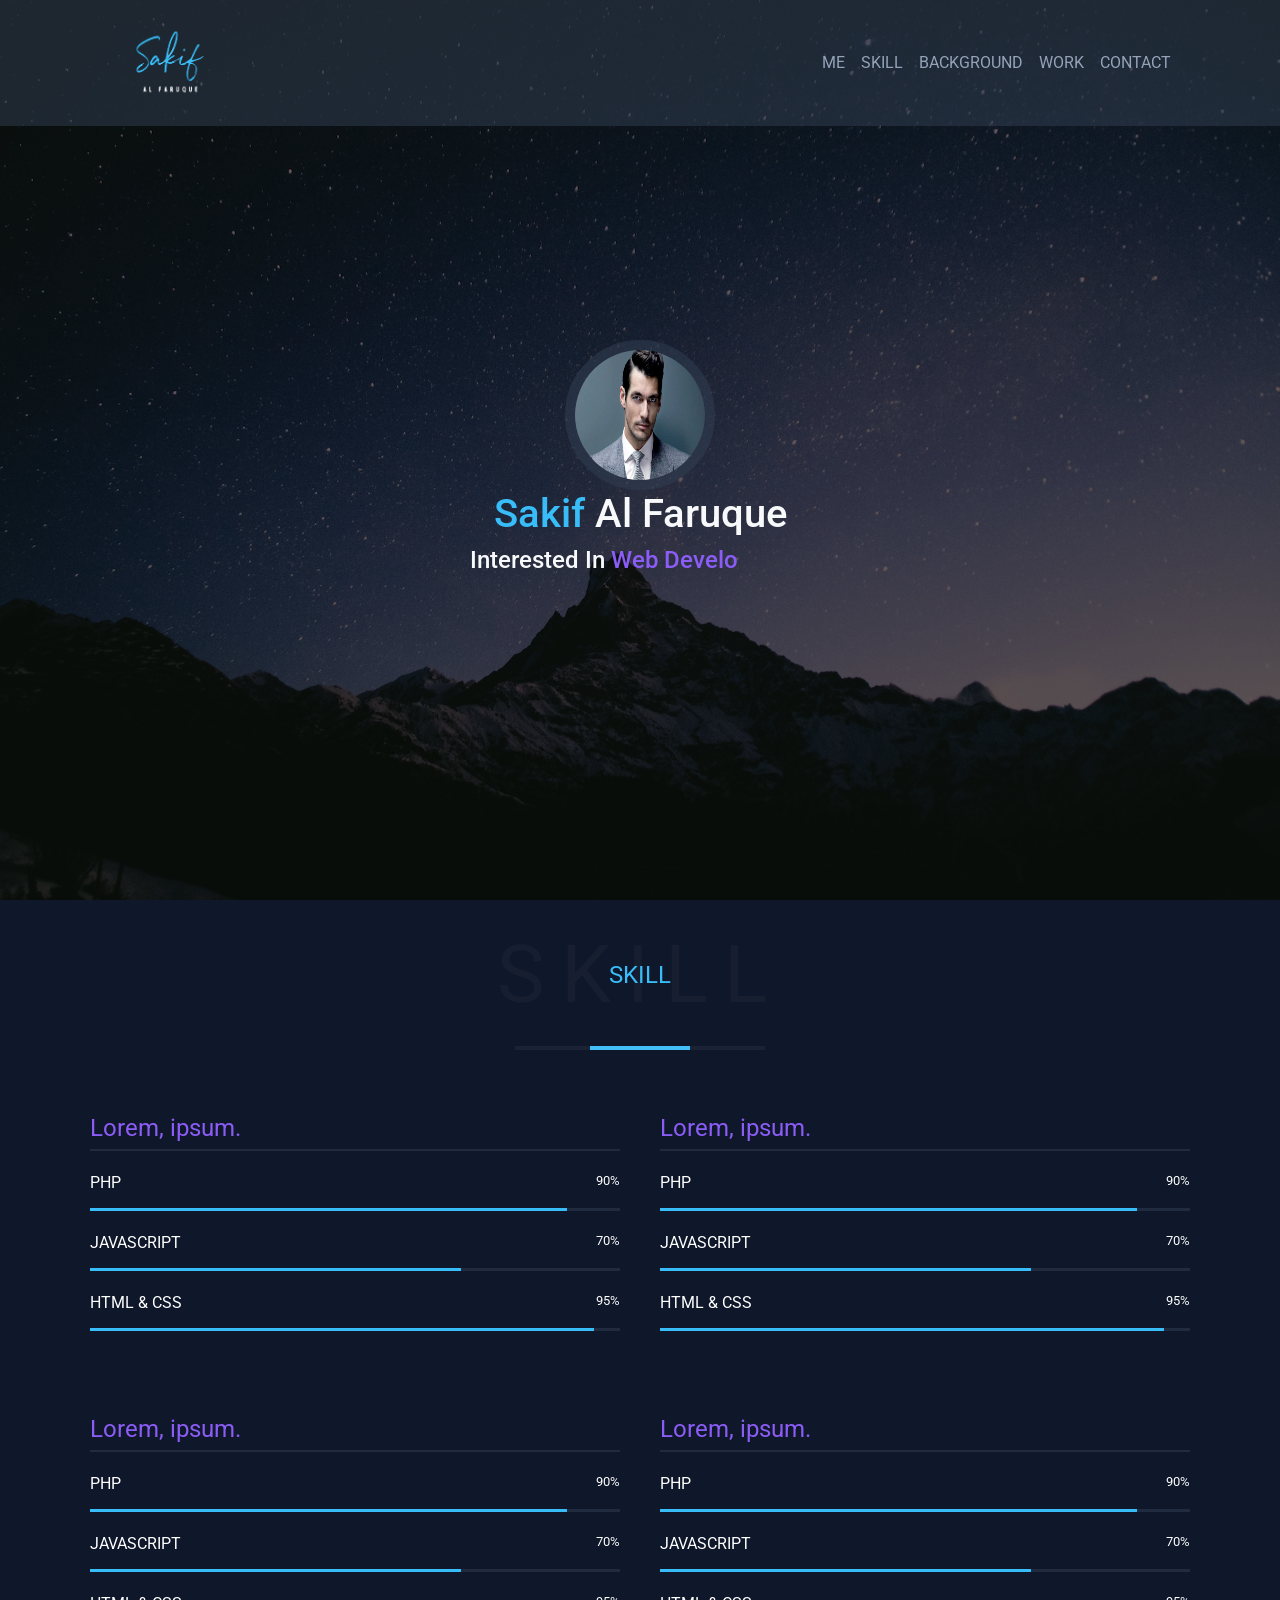
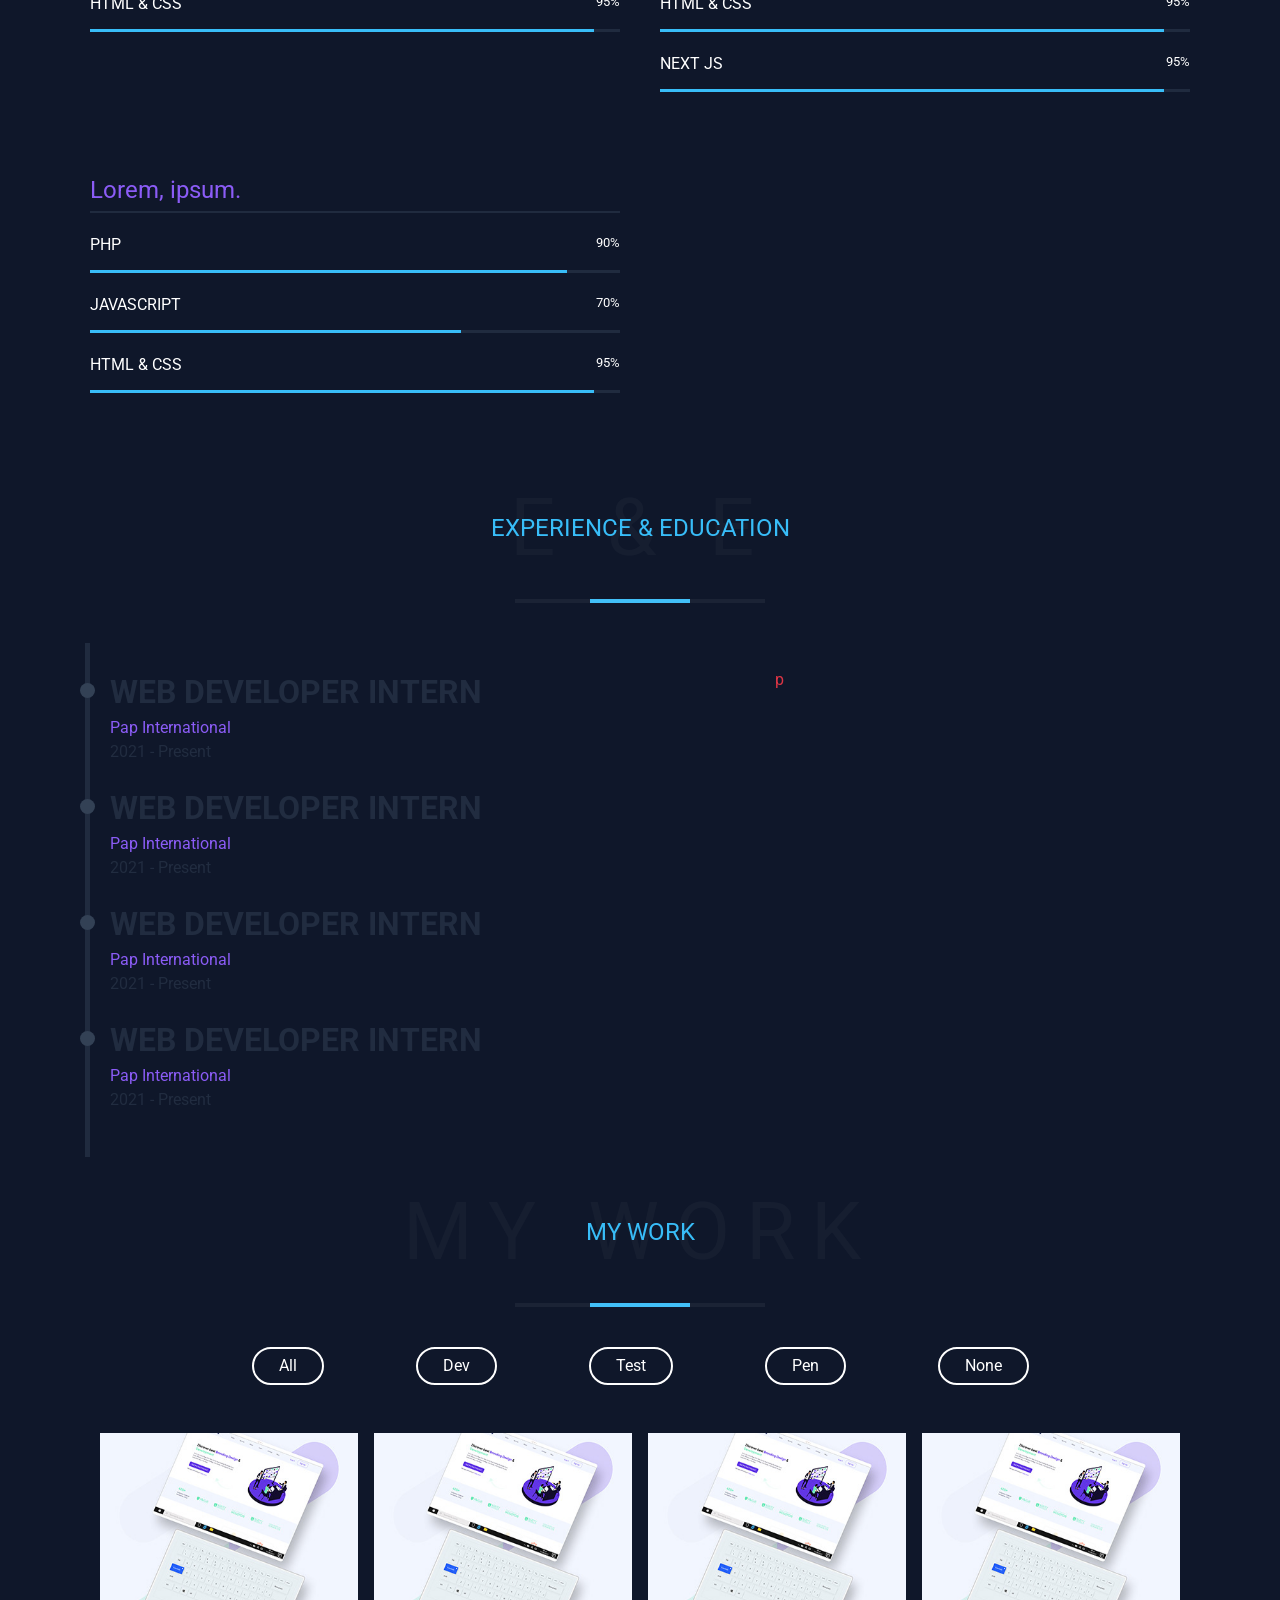
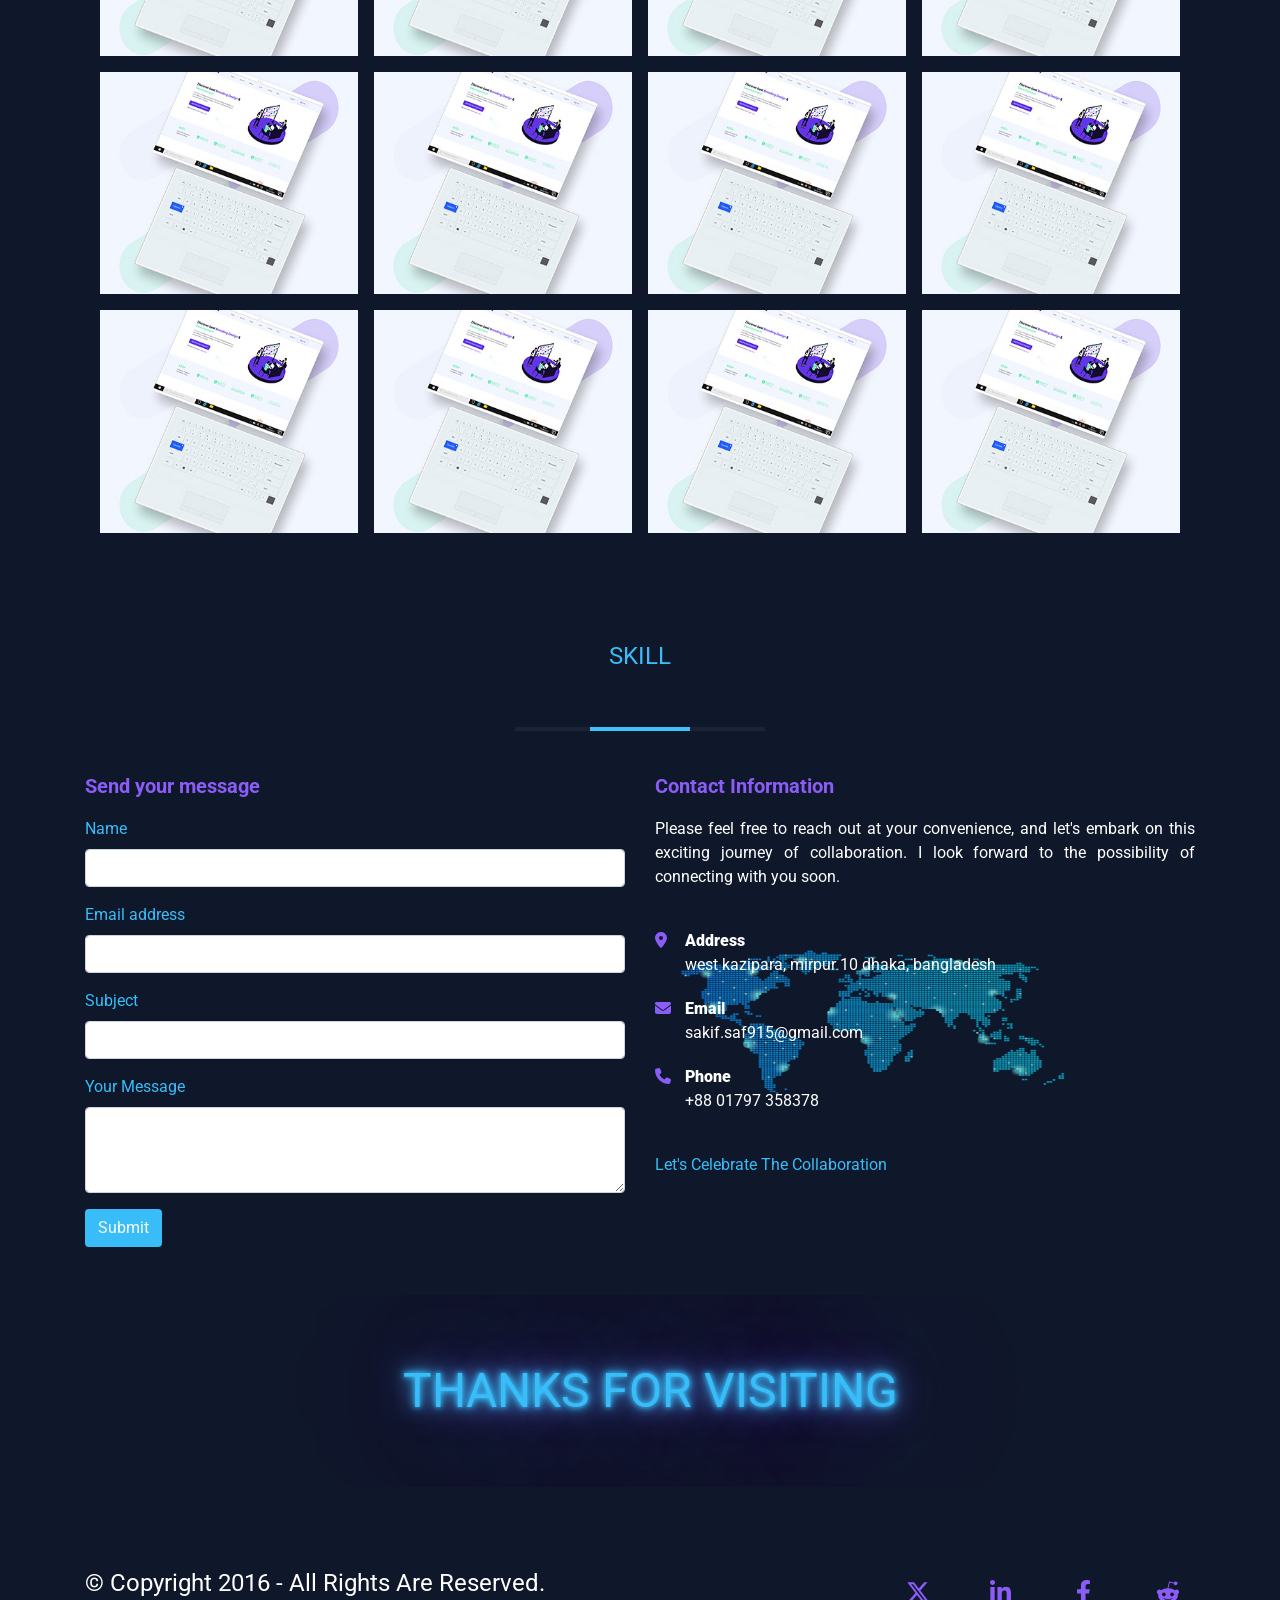
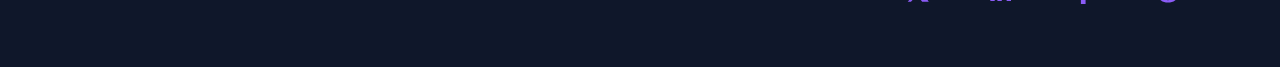
==== index.html @ 43fe1b60 "footer and contact sections are completed" ====
<!DOCTYPE html>
<html lang="en">
<head>
    <meta charset="UTF-8">
    <meta name="viewport" content="width=device-width, initial-scale=1.0">
    <title>Sakif's Portfolio</title>

    <link rel="preconnect" href="https://fonts.googleapis.com">
    <link rel="preconnect" href="https://fonts.gstatic.com" crossorigin>
    <link href="https://fonts.googleapis.com/css2?family=Roboto:wght@100;400;500;700;900&display=swap" rel="stylesheet">
    <link rel="stylesheet" href="css/all.min.css">
    <link rel="stylesheet" href="css/bootstrap.min.css">
    <link rel="stylesheet" href="css/carousel.css">
    <link rel="stylesheet" href="css/style.css">
</head>
<body class="position-relative">
    <header class="bg-second position-fixed">
        <div class="container">
            <nav class="navbar navbar-expand-lg">
                <a class="navbar-brand" href="#"><img src="asset/portfolio_logo.png" alt="" height="100px" width="140px"></a>
                <button class="navbar-toggler" type="button" data-toggle="collapse" data-target="#navbarSupportedContent" aria-controls="navbarSupportedContent" aria-expanded="false" aria-label="Toggle navigation">
                  <span class="navbar-toggler-icon"><i class="fa-solid fa-bars txt-fourth"></i></span>
                </button>
              
                <div class="collapse navbar-collapse" id="navbarSupportedContent">
                  <ul class="navbar-nav ml-auto">
                    <li class="nav-item text-center">
                      <a class="cus-nav-link nav-link txt-fourth text-uppercase" href="#">me</a>
                    </li>
                    <li class="nav-item text-center">
                      <a class="cus-nav-link nav-link txt-fourth text-uppercase" href="#">skill</a>
                    </li>
                    <li class="nav-item text-center">
                        <a class="cus-nav-link nav-link txt-fourth text-uppercase" href="#">background</a>
                    </li>
                    <li class="nav-item text-center">
                      <a class="cus-nav-link nav-link txt-fourth text-uppercase" href="#">work</a>
                    </li>
                    <li class="nav-item text-center">
                        <a class="cus-nav-link nav-link txt-fourth text-uppercase" href="#">contact</a>
                    </li>
                  </ul>
                </div>
              </nav>
        </div>
    </header>

    <section class="banner" id="top">
        <div class="banner-img-container">
            <div class="banner-img"></div>
        </div>
        <div class="banner-content">
          <div class="profile-photo-container"><img src="asset/dummy.jpg" alt="" height="100%" width="100%"></div>
          <h1 class="text-center text-light text-capitalize"><span class="txt-third">sakif</span> al faruque</h1>
          <h4 class="text-center text-light text-capitalize">Interested in <span id="interests"></span></h4>
        </div>
    </section>

    <section class="skill">
      <div class="section-header">
        <div class="section-header-inner-text">skill</div>
        <div class="section-header-display-text">skill</div>
        <span class="bottom-bar"></span>
        <span class="bottom-bar-outer"></span>
      </div>

      <div class="container">
        <div class="row">
          <div class="col-lg-6 skill-item">
            <div class="skill-item-header">Lorem, ipsum.</div>
            <div class="skill-item-field">
              <div class="sub-skill">
                <div class="skill-subject">php</div>
                <div class="skill-percentage">90%</div>
                <div class="skill-progress-bar-indicator" style="width: 90% !important;"></div>
                <div class="skill-progress-bar-limit"></div>
              </div>
              <div class="sub-skill">
                <div class="skill-subject">javascript</div>
                <div class="skill-percentage">70%</div>
                <div class="skill-progress-bar-indicator" style="width: 70% !important;"></div>
                <div class="skill-progress-bar-limit"></div>
              </div>
              <div class="sub-skill">
                <div class="skill-subject">html & css</div>
                <div class="skill-percentage">95%</div>
                <div class="skill-progress-bar-indicator" style="width: 95% !important;"></div>
                <div class="skill-progress-bar-limit"></div>
              </div>
            </div>
          </div>

          <div class="col-lg-6 skill-item">
            <div class="skill-item-header">Lorem, ipsum.</div>
            <div class="skill-item-field">
              <div class="sub-skill">
                <div class="skill-subject">php</div>
                <div class="skill-percentage">90%</div>
                <div class="skill-progress-bar-indicator" style="width: 90% !important;"></div>
                <div class="skill-progress-bar-limit"></div>
              </div>
              <div class="sub-skill">
                <div class="skill-subject">javascript</div>
                <div class="skill-percentage">70%</div>
                <div class="skill-progress-bar-indicator" style="width: 70% !important;"></div>
                <div class="skill-progress-bar-limit"></div>
              </div>
              <div class="sub-skill">
                <div class="skill-subject">html & css</div>
                <div class="skill-percentage">95%</div>
                <div class="skill-progress-bar-indicator" style="width: 95% !important;"></div>
                <div class="skill-progress-bar-limit"></div>
              </div>
            </div>
          </div>

          <div class="col-lg-6 skill-item">
            <div class="skill-item-header">Lorem, ipsum.</div>
            <div class="skill-item-field">
              <div class="sub-skill">
                <div class="skill-subject">php</div>
                <div class="skill-percentage">90%</div>
                <div class="skill-progress-bar-indicator" style="width: 90% !important;"></div>
                <div class="skill-progress-bar-limit"></div>
              </div>
              <div class="sub-skill">
                <div class="skill-subject">javascript</div>
                <div class="skill-percentage">70%</div>
                <div class="skill-progress-bar-indicator" style="width: 70% !important;"></div>
                <div class="skill-progress-bar-limit"></div>
              </div>
              <div class="sub-skill">
                <div class="skill-subject">html & css</div>
                <div class="skill-percentage">95%</div>
                <div class="skill-progress-bar-indicator" style="width: 95% !important;"></div>
                <div class="skill-progress-bar-limit"></div>
              </div>
            </div>
          </div>

          <div class="col-lg-6 skill-item">
            <div class="skill-item-header">Lorem, ipsum.</div>
            <div class="skill-item-field">
              <div class="sub-skill">
                <div class="skill-subject">php</div>
                <div class="skill-percentage">90%</div>
                <div class="skill-progress-bar-indicator" style="width: 90% !important;"></div>
                <div class="skill-progress-bar-limit"></div>
              </div>
              <div class="sub-skill">
                <div class="skill-subject">javascript</div>
                <div class="skill-percentage">70%</div>
                <div class="skill-progress-bar-indicator" style="width: 70% !important;"></div>
                <div class="skill-progress-bar-limit"></div>
              </div>
              <div class="sub-skill">
                <div class="skill-subject">html & css</div>
                <div class="skill-percentage">95%</div>
                <div class="skill-progress-bar-indicator" style="width: 95% !important;"></div>
                <div class="skill-progress-bar-limit"></div>
              </div>
              <div class="sub-skill">
                <div class="skill-subject">next js</div>
                <div class="skill-percentage">95%</div>
                <div class="skill-progress-bar-indicator" style="width: 95% !important;"></div>
                <div class="skill-progress-bar-limit"></div>
              </div>
            </div>
          </div>

          <div class="col-lg-6 skill-item">
            <div class="skill-item-header">Lorem, ipsum.</div>
            <div class="skill-item-field">
              <div class="sub-skill">
                <div class="skill-subject">php</div>
                <div class="skill-percentage">90%</div>
                <div class="skill-progress-bar-indicator" style="width: 90% !important;"></div>
                <div class="skill-progress-bar-limit"></div>
              </div>
              <div class="sub-skill">
                <div class="skill-subject">javascript</div>
                <div class="skill-percentage">70%</div>
                <div class="skill-progress-bar-indicator" style="width: 70% !important;"></div>
                <div class="skill-progress-bar-limit"></div>
              </div>
              <div class="sub-skill">
                <div class="skill-subject">html & css</div>
                <div class="skill-percentage">95%</div>
                <div class="skill-progress-bar-indicator" style="width: 95% !important;"></div>
                <div class="skill-progress-bar-limit"></div>
              </div>
            </div>
          </div>


          <!-- <div class="col-lg-6 skill-item">p</div>
          <div class="col-lg-6 skill-item">p</div> -->

        </div>
      </div>
    </section>


  
    
    









    <section class="exp-and-edu">
      <div class="section-header">
        <div class="section-header-inner-text">e & e</div>
        <div class="section-header-display-text">experience & education</div>
        <span class="bottom-bar"></span>
        <span class="bottom-bar-outer"></span>
      </div>

      <div class="container">
        <div class="row">
          <div class="col-lg-5 text-danger">
            <div class="exp-container">
              <div class="exp-container-side-bar"></div>
              <div class="exp-item">
                <span class="designation">web developer intern</span>
                <span class="company">pap international</span> 
                <span class="duration">2021 - present</span>
              </div>
              
              <div class="exp-item">
                <span class="designation">web developer intern</span>
                <span class="company">pap international</span> 
                <span class="duration">2021 - present</span>
              </div>

              <div class="exp-item">
                <span class="designation">web developer intern</span>
                <span class="company">pap international</span> 
                <span class="duration">2021 - present</span>
              </div>

              <div class="exp-item">
                <span class="designation">web developer intern</span>
                <span class="company">pap international</span> 
                <span class="duration">2021 - present</span>
              </div>
            </div>
          </div>
          <div class="offset-lg-2"></div>
          <div class="col-lg-5 text-danger">
            <div class="edu-container">p</div>
          </div>
        </div>
      </div>
    </section>

    <section class="my-work">
      <div class="section-header">
        <div class="section-header-inner-text">my work</div>
        <div class="section-header-display-text">my work</div>
        <span class="bottom-bar"></span>
        <span class="bottom-bar-outer"></span>
      </div>

      <div class="container">
        <div class="row">
          <div class="col-lg-12">
            <ul class="work-list controls">
              <li><button type="button" class="control" data-filter="all">All</button></li>
              <li><button type="button" class="control" data-filter=".dev">dev</button></li>
              <li><button type="button" class="control" data-filter=".test">test</button></li>
              <li><button type="button" class="control" data-filter=".pen">pen</button></li>
              <li><button type="button" class="control" data-filter="none">None</button></li>
            </ul>
          </div>
        </div>
        <div class="row my-5">
          <div class="col-lg-12">
            <div class="work-container container" data-ref="mixitup-container">
              <div class="work-item item dev" data-ref="mixitup-target"><img src="asset/pro.jpg" alt="project" width="100%" height="100%"></div>
              <div class="work-item item test" data-ref="mixitup-target"><img src="asset/pro.jpg" alt="project" width="100%" height="100%"></div>
              <div class="work-item item test" data-ref="mixitup-target"><img src="asset/pro.jpg" alt="project" width="100%" height="100%"></div>
              <div class="work-item item dev" data-ref="mixitup-target"><img src="asset/pro.jpg" alt="project" width="100%" height="100%"></div>
              <div class="work-item item pen" data-ref="mixitup-target"><img src="asset/pro.jpg" alt="project" width="100%" height="100%"></div>
              <div class="work-item item dev" data-ref="mixitup-target"><img src="asset/pro.jpg" alt="project" width="100%" height="100%"></div>
              <div class="work-item item pen" data-ref="mixitup-target"><img src="asset/pro.jpg" alt="project" width="100%" height="100%"></div>
              <div class="work-item item pen" data-ref="mixitup-target"><img src="asset/pro.jpg" alt="project" width="100%" height="100%"></div>
              <div class="work-item item pen" data-ref="mixitup-target"><img src="asset/pro.jpg" alt="project" width="100%" height="100%"></div>
              <div class="work-item item pen" data-ref="mixitup-target"><img src="asset/pro.jpg" alt="project" width="100%" height="100%"></div>
              <div class="work-item item pen" data-ref="mixitup-target"><img src="asset/pro.jpg" alt="project" width="100%" height="100%"></div>
              <div class="work-item item pen" data-ref="mixitup-target"><img src="asset/pro.jpg" alt="project" width="100%" height="100%"></div>
            </div>
          </div>
        </div>
      </div>
    </section>















    <section class="contact">
      <div class="section-header">
        <div class="section-header-inner-text"></div>
        <div class="section-header-display-text">skill</div>
        <span class="bottom-bar"></span>
        <span class="bottom-bar-outer"></span>
      </div>

      <div class="container">
        <div class="row">
          <div class="col-lg-6">
            <p class="txt-fifth font-weight-bold lead">Send your message</p>
            <form>
              <div class="form-group">
                <label for="exampleInputPassword1" class="txt-third">Name</label>
                <input type="text" class="form-control" id="exampleInputPassword1">
              </div>
              <div class="form-group">
                <label for="exampleInputEmail1" class="txt-third">Email address</label>
                <input type="email" class="form-control" id="exampleInputEmail1" aria-describedby="emailHelp">
              </div>
              <div class="form-group">
                <label for="exampleInputPassword1" class="txt-third">Subject</label>
                <input type="text" class="form-control" id="exampleInputPassword1">
              </div>
              <div class="form-group">
                <label for="exampleFormControlTextarea1" class="txt-third">Your Message</label>
                <textarea class="form-control" id="exampleFormControlTextarea1" rows="3"></textarea>
              </div>
              <button type="submit" class="btn bg-third text-light">Submit</button>
            </form>
          </div>
          <div class="col-lg-6">
            <p class="txt-fifth font-weight-bold lead">Contact Information</p>
            <p> Please feel free to reach out at your convenience, and let's embark on this exciting journey of collaboration. I look forward to the possibility of connecting with you soon.</p>
            <div class="contact-details-container">
              <img src="asset/world.png" alt="">
              <div class="contact-detail-item">
                <div class="contact-logo"><i class="fa-solid fa-location-dot"></i></div>
                <div class="contact-title">address</div>
                <div class="contact-info">
                  <span>west kazipara, mirpur 10</span> 
                  <span>dhaka, bangladesh</span>
                </div>
              </div>
              <div class="contact-detail-item">
                <div class="contact-logo"><i class="fa-solid fa-envelope"></i></div>
                <div class="contact-title">email</div>
                <div class="contact-info">sakif.saf915@gmail.com</div>
              </div>
              <div class="contact-detail-item">
                <div class="contact-logo"><i class="fa-solid fa-phone"></i></div>
                <div class="contact-title">phone</div>
                <div class="contact-info">+88 01797 358378</div>
              </div>
            </div>
            <p>let's celebrate the collaboration</p>
          </div>
        </div>
      </div>
    </section>


    <section class="thanks my-5">
      <div class="carousel">
        <div class="carousel-slide"><div class="thanks-texter">thanks for visiting</div></div>
      </div>
    </section>


    <footer>
      <div class="container"><div class="row">
        <div class="col-lg-6"><p>&copy; copyright 2016 - all rights are reserved.</p></div>
        <div class="col-lg-6"><ul class="social-icon-container">
          <li class="social-icon"><a href="#"><i class="fa-brands fa-reddit-alien"></i></a></li>
          <li class="social-icon"><a href="#"><i class="fa-brands fa-facebook-f"></i></a></li>
          <li class="social-icon"><a href="#"><i class="fa-brands fa-linkedin-in"></i></a></li>
          <li class="social-icon"><a href="#"><i class="fa-brands fa-x-twitter"></i></a></li>
        </ul></div>
      </div></div>
    </footer>

  

    <script src="js/jquery-1.12.4.min.js"></script>
    <script src="js/mixitup.min.js"></script>
    <script src="js/typed.js"></script>
    <script src="js/jquery.ripples.js"></script>
    <script src="js/all.min.js"></script>
    <script src="js/bootstrap.bundle.min.js"></script>
    <script src="js/custom.js"></script>
</body>
</html>
---- css/carousel.css ----
@keyframes slide {
    from {
      transform: translateX(-100%);
    }
    to {
      transform: translateX(100%);
    }
  }
  
  .carousel {
    overflow: hidden;
    padding: 60px 0;
    white-space: nowrap;
    position: relative;
  }  
  .carousel-slide {
    animation: 5s slide infinite linear;
  }
---- css/style.css ----
*{
    margin: 0;
    padding: 0;
    font-family: 'Roboto', sans-serif;
}
.bg-first{
    background-color: #0F172A;
}

.bg-second{
    background-color: #33415580;
}

.bg-third{
    background-color: #38BDF8;
}
.bg-fourth{
    background-color: #94a3b8;
}
.bg-fifth{
    background-color: #8b5cf6;
}


.txt-first{
    color: #0F172A;
}

.txt-second{
    color: #33415580;
}

.txt-third{
    color: #38BDF8;
}
.txt-fourth{
    color: #94a3b8;
}
.txt-fifth{
    color: #8b5cf6;
}

body{
    background-color: #0F172A;
}


.section-header{
    width: 100%;
    position: relative;
    padding: 40px 0;
    text-transform: uppercase;
    height: 150px;
    margin-bottom: 40px;
}
.section-header > .section-header-inner-text{
    position: absolute;
    display: inline-block;
    font-size: 5rem;
    color: rgba(255, 255, 255, 0.03);
    z-index: 10;
    top: 50%;
    left: 50%;
    transform: translate(-50%, -50%);
    letter-spacing: 1rem;
    text-align: center;
}
.section-header > .section-header-display-text{
    position: absolute;
    display: inline-block;
    font-size: 1.5rem;
    color: #38BDF8;
    z-index: 20;
    top: 50%;
    left: 50%;
    transform: translate(-50%, -50%);
}
.section-header > span.bottom-bar{
    background-color: #38BDF8;
    height: 4px;
    width: 100px;
    display: inline-block;
    position: absolute;
    bottom: 0;
    left: 50%;
    transform: translateX(-50%);
}
.section-header > span.bottom-bar-outer{
    background-color: rgba(255, 255, 255, 0.05);
    height: 4px;
    width: 250px;
    display: inline-block;
    position: absolute;
    bottom: 0;
    left: 50%;
    transform: translateX(-50%);
}
/* Cursor */
.typed-cursor {
    color: #38BDF8;
}

/* If fade out option is set */
.typed-fade-out {
}

#interests{
    display: inline-block;
    width: 200px;
    color: #8b5cf6;
    text-align: left;
}





header{
    width: 100%;
    z-index: 10000000000;
}

.cus-nav-link:hover{
    color: #fff;
}
.banner{
    width: 100%;
    height: 100vh;
    position: relative;
}

.banner-img-container{
    width: 100%;
    height: 100%;
    position: absolute;
}

.banner-img{
    width: 100%;
    height: 100%;
    background-image: url('../asset/portfolio_banner.jpg');
    background-repeat: no-repeat;
    background-size: cover;
    background-position: center;
}
.banner-img::before{
    content: '';
    background-color: rgba(0, 0, 0, 0.6);
    width: 100%;
    height: 100%;
    position: absolute;
}
.banner-content{
    top: 50%;
    left: 50%;
    transform: translate(-50%, -50%);
    height: 220px;
    width: 400px;
    position: absolute;
    z-index: 100;
}

.profile-photo-container{
    height: 150px;
    width: 150px;
    margin: 0 auto;
    overflow: hidden;
    border-radius: 50%;
    border: 10px solid #33415580;
}












.skill-item{
    box-sizing: border-box;
    padding: 20px;
/*     background-color: red; */
    margin-bottom: 20px;
}
.skill-item > .skill-item-header{
    color: #8b5cf6;
    width: 100%;
    border-bottom: 2px solid #33415580;
    padding-bottom: 3px;
    font-size: 1.5rem;
}
.skill-item > .skill-item-field{
    width: 100%;
}
.skill-item > .skill-item-field > .sub-skill{
    position: relative;
    width: 100%;
    display: block;
    color: #fff;
    margin: 20px 0;
    height: 40px;
}
.skill-item > .skill-item-field > .sub-skill > .skill-subject{
    position: absolute;
    display: inline-block;
    top: 0;
    left: 0;
    text-transform: uppercase;
}
.skill-item > .skill-item-field > .sub-skill > .skill-percentage{
    position: absolute;
    display: block;
    top: 0;
    right: 0;
    font-size: .8rem;
}
.skill-item > .skill-item-field > .sub-skill > .skill-progress-bar-indicator{
    position: absolute;
    display: block;
    height: 3px;
    background-color: #38BDF8;
    bottom: 0;
    z-index: 10;
}
.skill-item > .skill-item-field > .sub-skill > .skill-progress-bar-limit{
    position: absolute;
    display: block;
    height: 3px;
    background-color: #33415580;
    bottom: 0;
    width: 100%;
    z-index: 0;
}








.exp-container, .edu-container{
    width: 100%;
    box-sizing: border-box;
    padding: 25px;
    position: relative;
}

.exp-container > .exp-container-side-bar{
    width: 5px;
    height: 100%;
    background-color: #33415580;
    position: absolute;
    top: 0;
    left: 0;
}
.exp-container > .exp-item{
    position: relative;
    margin-bottom: 20px;
}
.exp-container > .exp-item::before{
    display: block;
    position: absolute;
    content: '';
    height: 15px;
    width: 15px;
    border-radius: 50%;
    background-color: #334155;
    top: 15px;
    left: -30px;
}
.exp-container > .exp-item:hover::before{
    background-color: #38BDF8;
}
.exp-container > .exp-item > span{
    display: block;
}
.exp-container > .exp-item > span:nth-child(1){
    font-size: 2rem;
    text-transform: uppercase;
    font-weight: 700;
    color: #33415580;
}
.exp-container > .exp-item:hover > span:nth-child(1){
    color: #fff;
}
.exp-container > .exp-item > span:nth-child(2){
    font-size: 1rem;
    text-transform: capitalize;
    color: #8b5cf6;
}
.exp-container > .exp-item > span:nth-child(3){
    font-size: 1rem;
    text-transform: capitalize;
    color: #33415580;
}
.exp-container > .exp-item:hover > span:nth-child(3){
    color: #fff;
}




.my-work{
    width: 100%;
}
ul.work-list{
    width: 70%;
    display: flex;
    flex-direction: row;
    flex-wrap: wrap;
    list-style: none;
    margin: 0 auto;
    justify-content: space-between;
}
ul.work-list > li{
    padding: 5px 25px;
    border: 2px solid #fff;
    border-radius: 45px;
}
ul.work-list > li:hover{
    border: 2px solid #8b5cf6;
    background-color: #fff;
}
ul.work-list > li > button{
    color: #fff;
    text-transform: capitalize;
    background-color: transparent;
    border: none;
}
ul.work-list > li:hover > button{
    color: #8b5cf6;
}
.work-container{
    width: 100%;
    display: grid;
    gap: 1rem;
    grid-template-columns: repeat(4, 1fr);
    grid-template-rows: repeat(3, 1fr);
    height: 700px;
}
.work-container > .work-item{
    height: 100%;
    width: 100%;
}



.contact p:nth-child(2){
    color: #fff;
    text-align: justify;
    font-size: 1rem;
}

.contact-details-container{
    width: 100%;
    margin-top: 40px;
    position: relative;
}
.contact-details-container > img{
    height: 100%;
    width: 80%;
    position: absolute;
    opacity: .8;
}

.contact-details-container > .contact-detail-item{
    margin: 20px 0;
    position: relative;
    color: #fff;
    padding-left: 30px;
    font-size: 1rem;
    
}
.contact-details-container > .contact-detail-item > .contact-logo{
    position: absolute;
    left: 0;
    color: #8b5cf6;
}
.contact-details-container > .contact-detail-item > .contact-title{
    font-weight: 900;
    text-transform: capitalize;
}

.contact-details-container > .contact-detail-item:nth-child(1) > .contact-info{
    text-transform: capitalize;
}
.contact-details-container > .contact-detail-item:nth-child(1) > .contact-info > span{
    display: block;
}
.contact p:nth-child(4){
    color: #38BDF8;
    text-align: left;
    font-size: 1rem;
    text-transform: capitalize;
    margin-top: 40px;
}







.thanks{
    width: 100%;
}
.thanks-texter{
    text-align: center;
    width: 100%;
    font-size: 3rem;
    text-transform: uppercase;
    color: #38BDF8;
    text-shadow:
    0 0 5px #38BDF8,
    0 0 10px #38BDF8,
    0 0 20px #38BDF8,
    0 0 40px #8b5cf6,
/*     0 0 80px #8b5cf6,
    0 0 90px #8b5cf6,
    0 0 100px #8b5cf6, */
    0 0 150px #8b5cf6;
    margin: 0 10px;
    display: inline-block;
}




footer{
    padding: 30px 0;
}


footer p{
    color: #fff;
    text-align: left;
    font-size: 1.5rem;
    text-transform: capitalize;
}

.social-icon-container{
    list-style: none;
    display: flex;
    flex-direction: row-reverse;
}

.social-icon-container > .social-icon{
    margin-left: 30px;
    padding: 10px 15px;
    background-color: transparent;
    border-radius: 50%;
}

.social-icon-container > .social-icon:hover{
    background-color: #38BDF8;
}

.social-icon-container > .social-icon:nth-child(2){
    padding: 10px 20px;
}
.social-icon-container > .social-icon > a{
    font-size: 1.5rem;
    color: #8b5cf6;
}
.social-icon-container > .social-icon:hover > a{
    color: #fff;
}
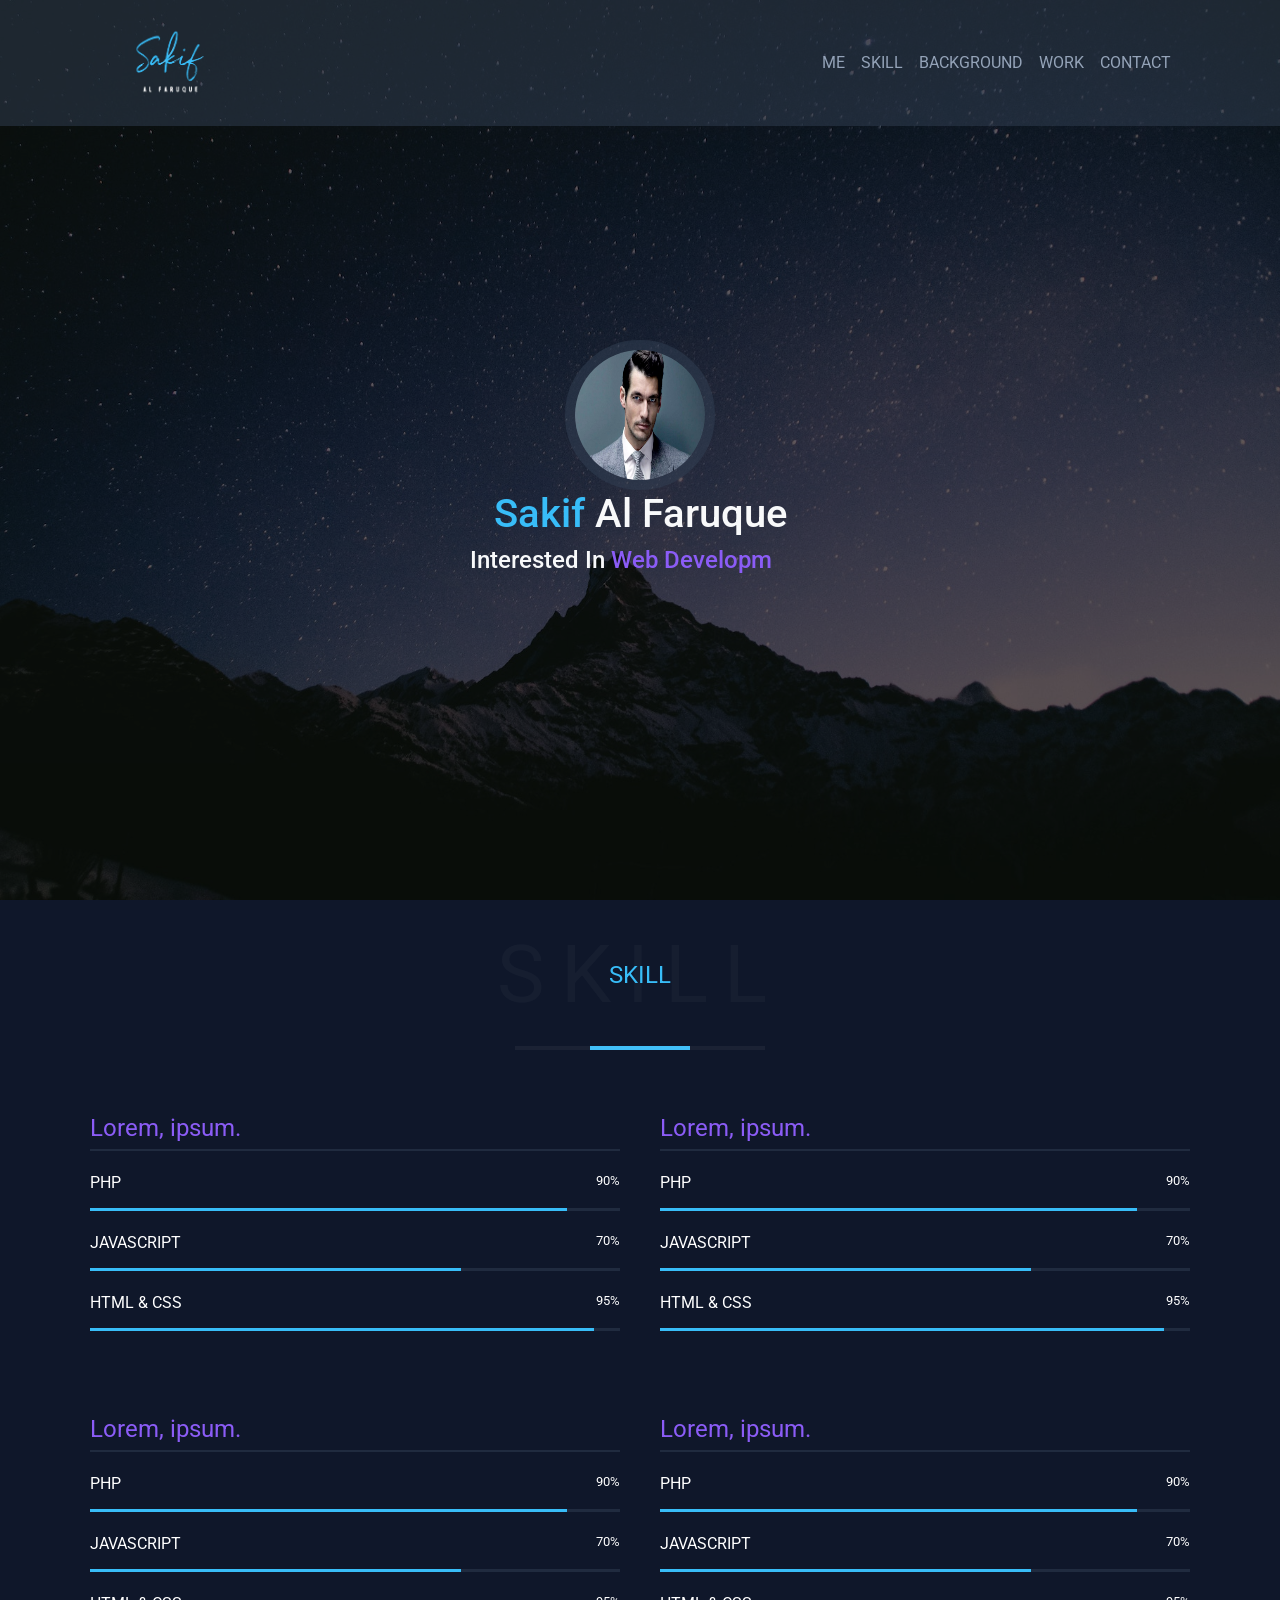
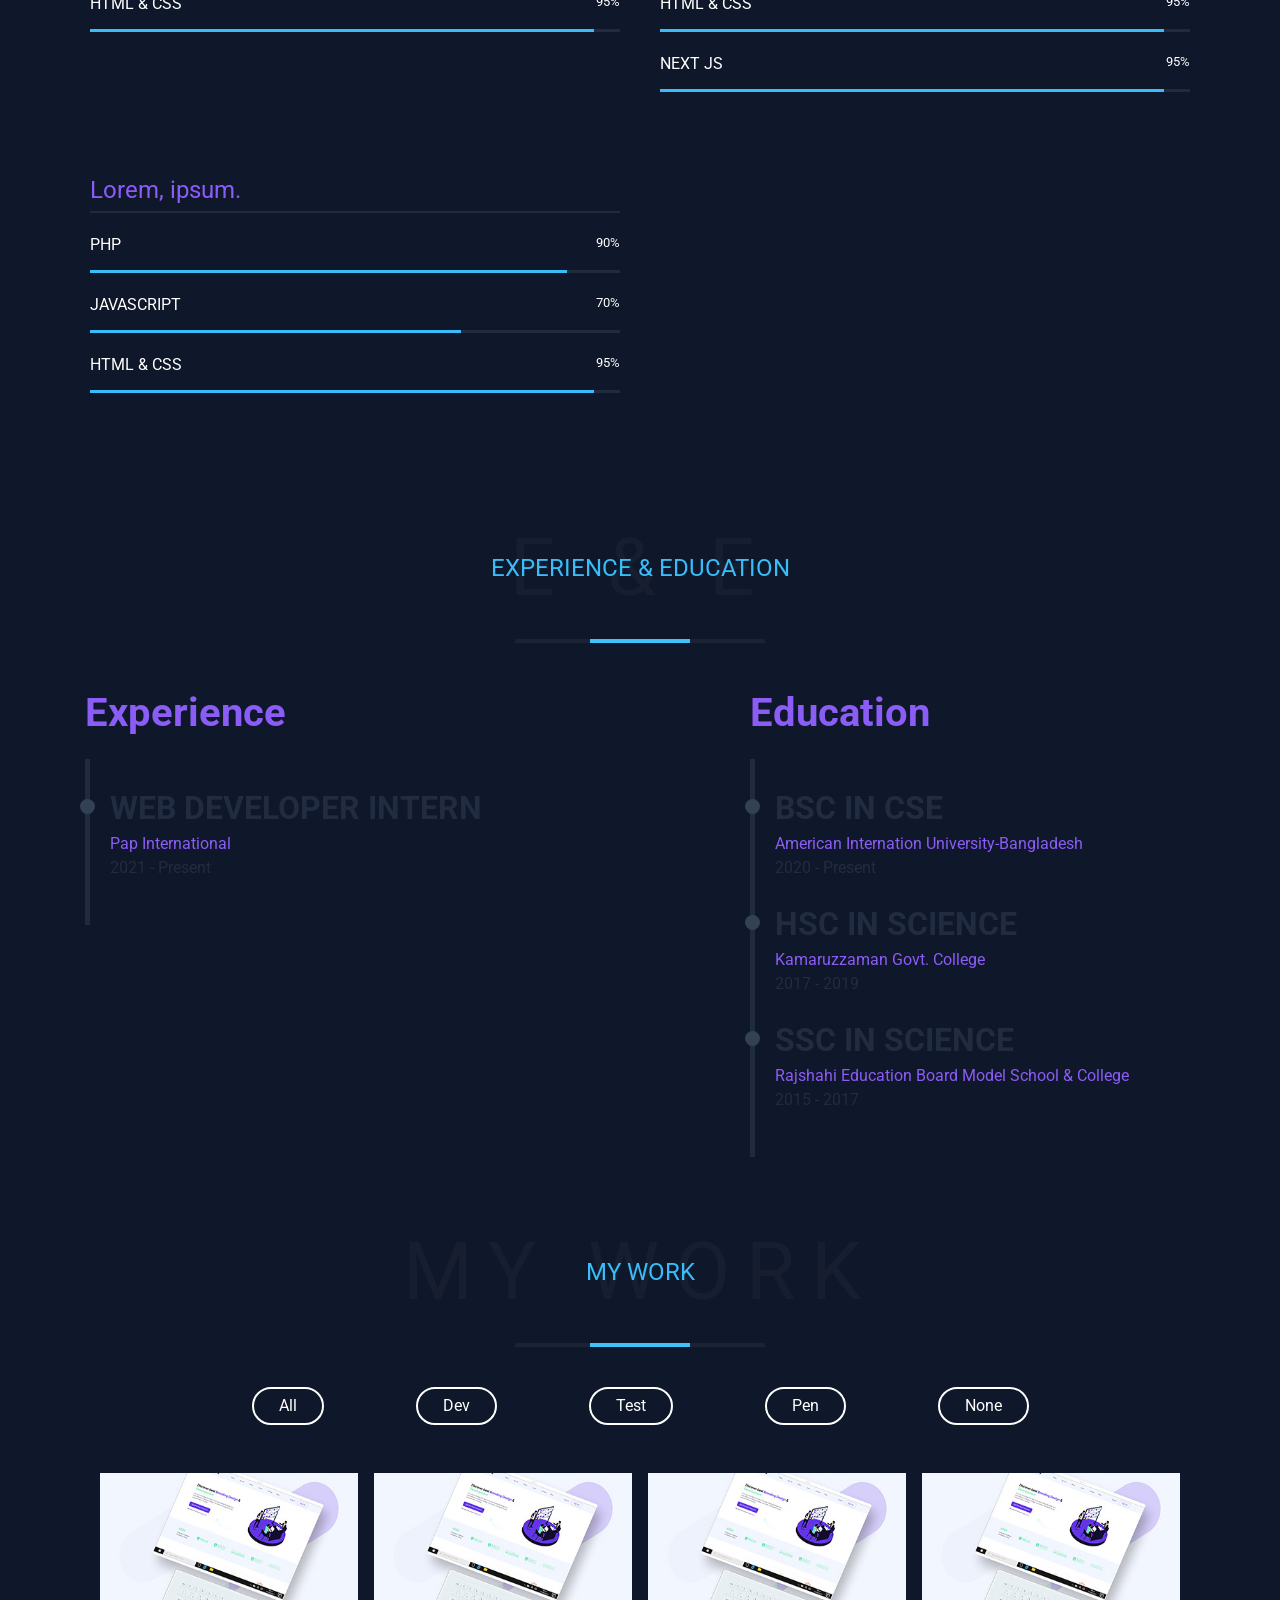
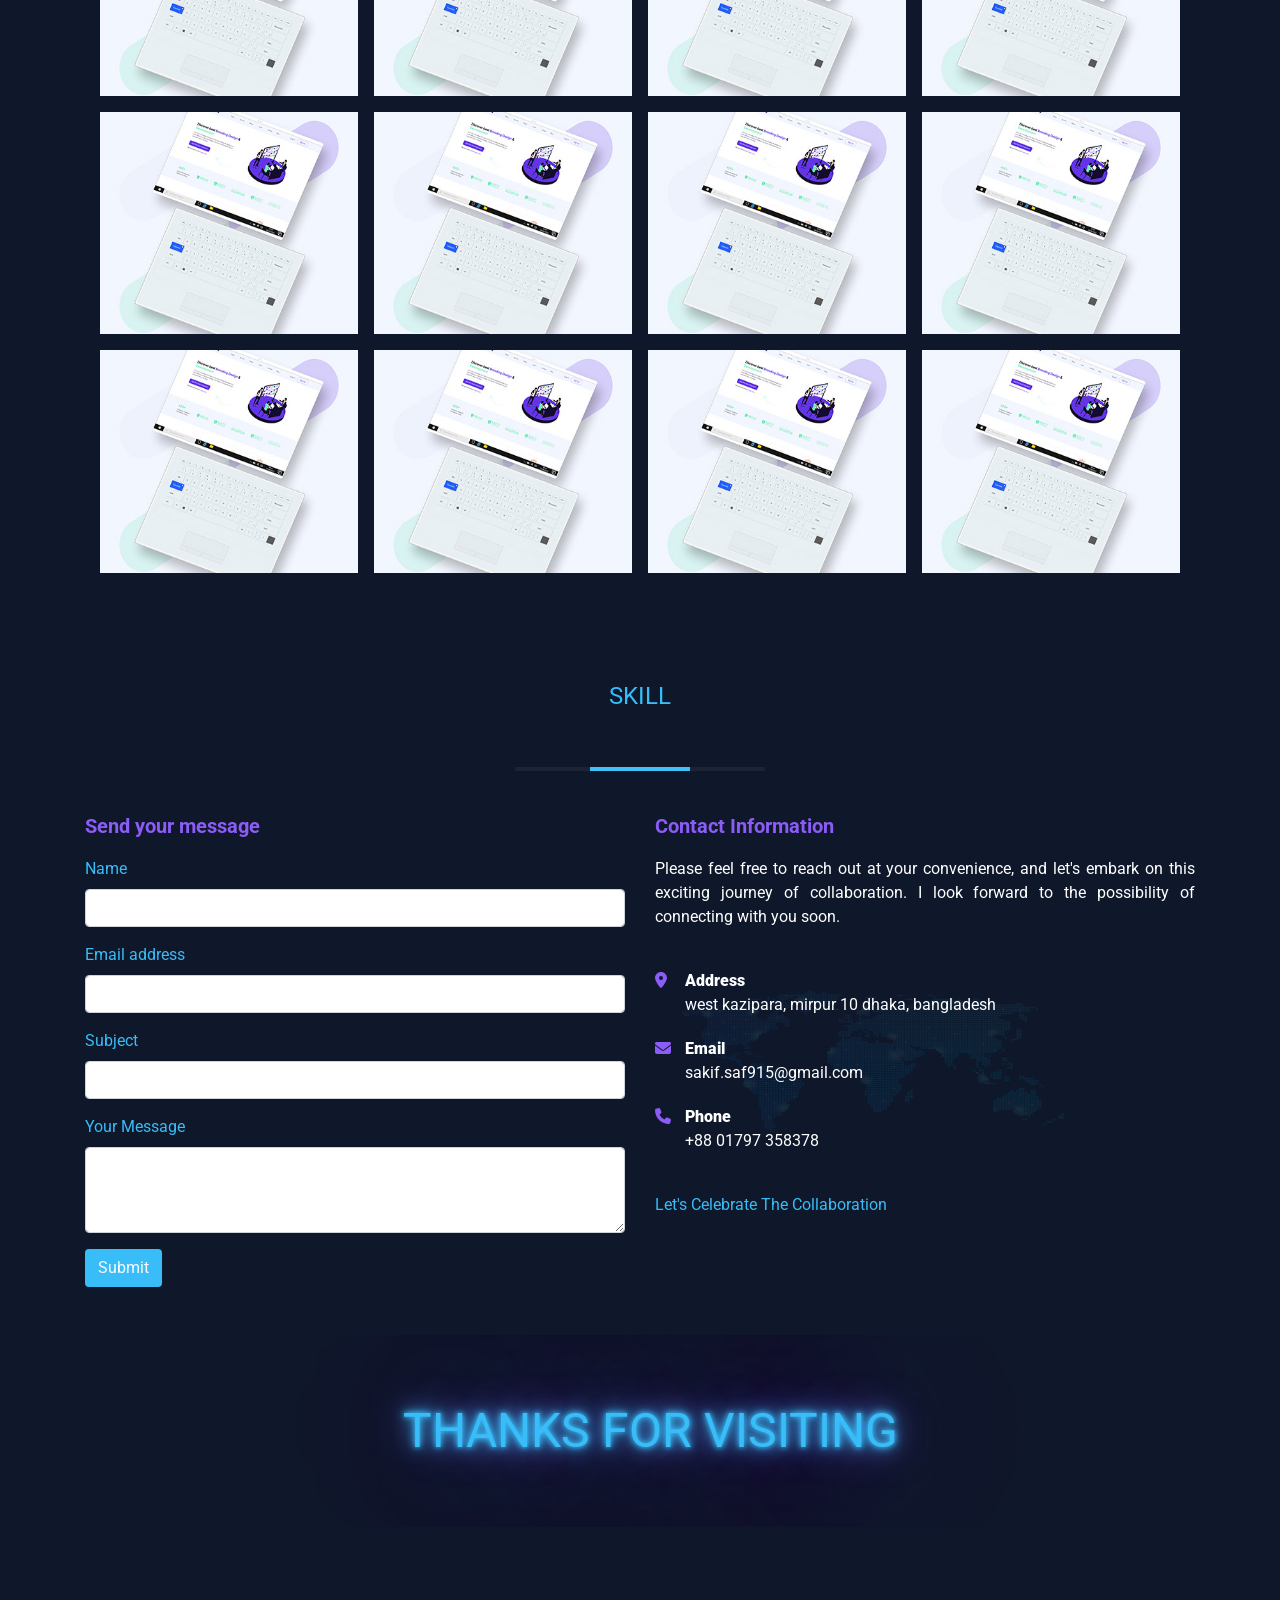
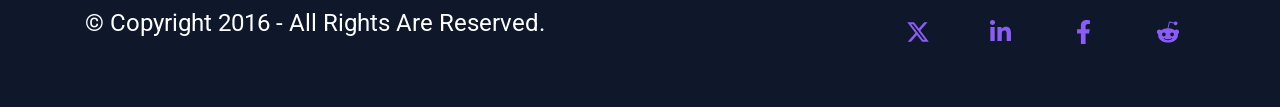
==== commit 955fcee0: "mobile responsiveness is done" ====
--- a/index.html
+++ b/index.html
@@ -224,6 +224,7 @@
       <div class="container">
         <div class="row">
           <div class="col-lg-5 text-danger">
+            <p class="txt-fifth font-weight-bold lead exp-title">experience</p>
             <div class="exp-container">
               <div class="exp-container-side-bar"></div>
               <div class="exp-item">
@@ -231,29 +232,31 @@
                 <span class="company">pap international</span> 
                 <span class="duration">2021 - present</span>
               </div>
-              
-              <div class="exp-item">
-                <span class="designation">web developer intern</span>
-                <span class="company">pap international</span> 
-                <span class="duration">2021 - present</span>
-              </div>
-
-              <div class="exp-item">
-                <span class="designation">web developer intern</span>
-                <span class="company">pap international</span> 
-                <span class="duration">2021 - present</span>
-              </div>
-
-              <div class="exp-item">
-                <span class="designation">web developer intern</span>
-                <span class="company">pap international</span> 
-                <span class="duration">2021 - present</span>
-              </div>
             </div>
           </div>
           <div class="offset-lg-2"></div>
           <div class="col-lg-5 text-danger">
-            <div class="edu-container">p</div>
+            <p class="txt-fifth font-weight-bold lead edu-title">education</p>
+            <div class="edu-container">
+              <div class="edu-container-side-bar"></div>
+              <div class="edu-item">
+                <span class="designation">bsc in cse</span>
+                <span class="company">american internation university-bangladesh</span> 
+                <span class="duration">2020 - present</span>
+              </div>
+              
+              <div class="edu-item">
+                <span class="designation">hsc in science</span>
+                <span class="company">kamaruzzaman govt. college</span> 
+                <span class="duration">2017 - 2019</span>
+              </div>
+
+              <div class="edu-item">
+                <span class="designation">ssc in science</span>
+                <span class="company">rajshahi education board model school & college</span> 
+                <span class="duration">2015 - 2017</span>
+              </div>
+            </div>
           </div>
         </div>
       </div>
--- a/css/carousel.css
+++ b/css/carousel.css
@@ -15,5 +15,5 @@
     position: relative;
   }  
   .carousel-slide {
-    animation: 5s slide infinite linear;
+    animation: 15s slide infinite linear;
   }
--- a/css/style.css
+++ b/css/style.css
@@ -239,9 +239,15 @@
 
 
 
-
-
-
+.exp-and-edu{
+    padding: 40px 0;
+}
+
+.exp-title,
+.edu-title{
+    font-size: 2.5rem;
+    text-transform: capitalize;
+}
 
 .exp-container, .edu-container{
     width: 100%;
@@ -250,7 +256,8 @@
     position: relative;
 }
 
-.exp-container > .exp-container-side-bar{
+.exp-container > .exp-container-side-bar,
+.edu-container > .edu-container-side-bar{
     width: 5px;
     height: 100%;
     background-color: #33415580;
@@ -258,11 +265,13 @@
     top: 0;
     left: 0;
 }
-.exp-container > .exp-item{
+.exp-container > .exp-item,
+.edu-container > .edu-item{
     position: relative;
     margin-bottom: 20px;
 }
-.exp-container > .exp-item::before{
+.exp-container > .exp-item::before,
+.edu-container > .edu-item::before{
     display: block;
     position: absolute;
     content: '';
@@ -273,34 +282,47 @@
     top: 15px;
     left: -30px;
 }
-.exp-container > .exp-item:hover::before{
+.exp-container > .exp-item:hover::before,
+.edu-container > .edu-item:hover::before{
     background-color: #38BDF8;
 }
-.exp-container > .exp-item > span{
-    display: block;
-}
-.exp-container > .exp-item > span:nth-child(1){
+.exp-container > .exp-item > span,
+.edu-container > .edu-item > span{
+    display: block;
+}
+.exp-container > .exp-item > span:nth-child(1),
+.edu-container > .edu-item > span:nth-child(1){
     font-size: 2rem;
     text-transform: uppercase;
     font-weight: 700;
     color: #33415580;
 }
-.exp-container > .exp-item:hover > span:nth-child(1){
-    color: #fff;
-}
-.exp-container > .exp-item > span:nth-child(2){
+.exp-container > .exp-item:hover > span:nth-child(1),
+.edu-container > .edu-item:hover > span:nth-child(1){
+    color: #fff;
+}
+.exp-container > .exp-item > span:nth-child(2),
+.edu-container > .edu-item > span:nth-child(2){
     font-size: 1rem;
     text-transform: capitalize;
     color: #8b5cf6;
 }
-.exp-container > .exp-item > span:nth-child(3){
+.exp-container > .exp-item > span:nth-child(3),
+.edu-container > .edu-item > span:nth-child(3){
     font-size: 1rem;
     text-transform: capitalize;
     color: #33415580;
 }
-.exp-container > .exp-item:hover > span:nth-child(3){
-    color: #fff;
-}
+.exp-container > .exp-item:hover > span:nth-child(3),
+.edu-container > .edu-item:hover > span:nth-child(3){
+    color: #fff;
+}
+
+
+
+
+
+
 
 
 
@@ -365,7 +387,7 @@
     height: 100%;
     width: 80%;
     position: absolute;
-    opacity: .8;
+    opacity: .1;
 }
 
 .contact-details-container > .contact-detail-item{
@@ -472,3 +494,62 @@
 }
 
 
+@media (max-width: 991px){
+    .work-container{
+        grid-template-columns: repeat(3, 1fr);
+        grid-template-rows: repeat(4, 1fr);
+        height: 1000px;
+    }
+
+    
+    footer p{
+        text-align: center;
+    }
+    .social-icon-container{
+        width: 100%;
+        justify-content: space-around;
+    }
+    .social-icon-container > .social-icon{
+        margin: 0;
+    }
+}
+
+@media (max-width: 760px){
+    ul.work-list{
+        width: 100%;
+    }
+    
+}
+
+@media (max-width: 600px){
+    ul.work-list{
+        width: 50%;
+        flex-direction: column;
+    }
+    ul.work-list > li{
+        text-align: center;
+        margin-bottom: 20px ;
+    }
+    .work-container{
+        grid-template-columns: repeat(2, 1fr);
+        grid-template-rows: repeat(5, 1fr);
+        height: 1300px;
+    }
+    footer p{
+        text-align: center;
+    }
+    
+}
+
+@media (max-width: 450px){
+    .work-container{
+        grid-template-columns: repeat(1, 1fr);
+        grid-template-rows: repeat(6, 1fr);
+        height: 3300px;
+    }
+
+    footer p{
+        text-align: center;
+    }
+    
+}
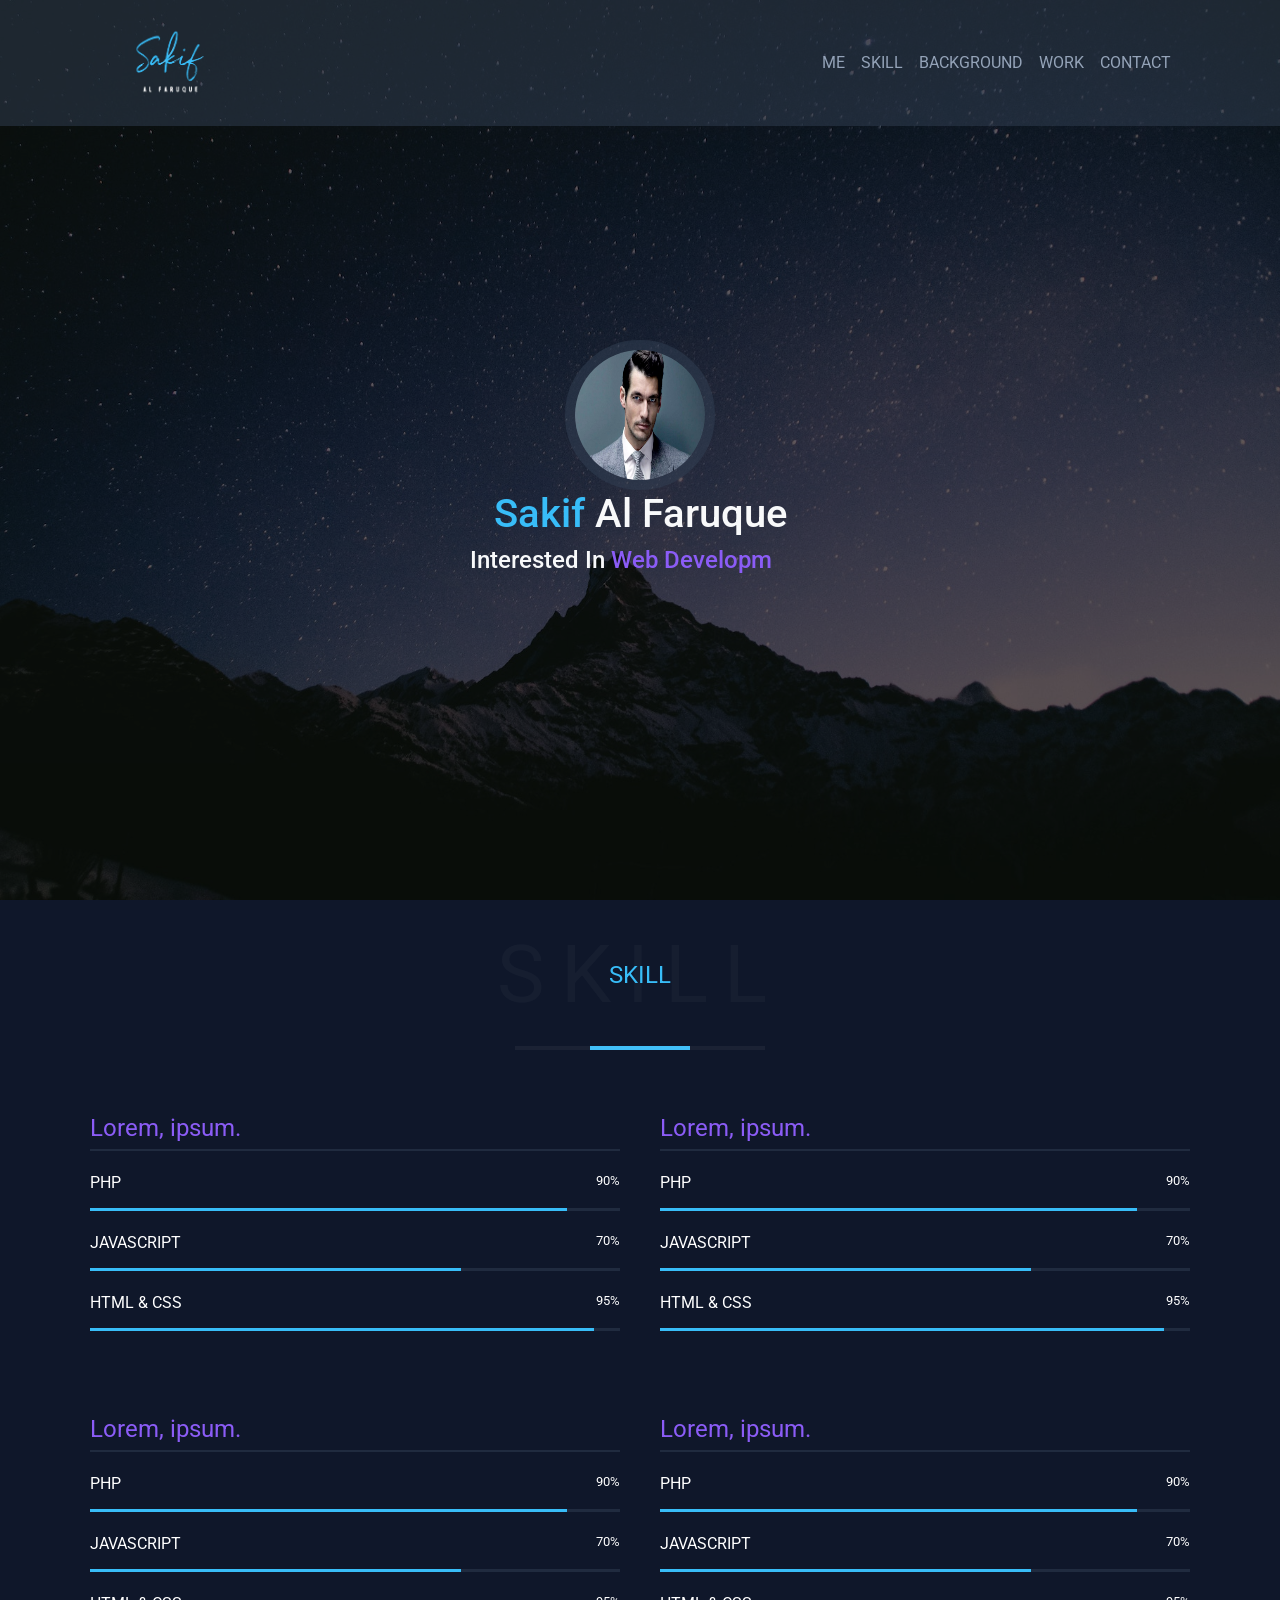
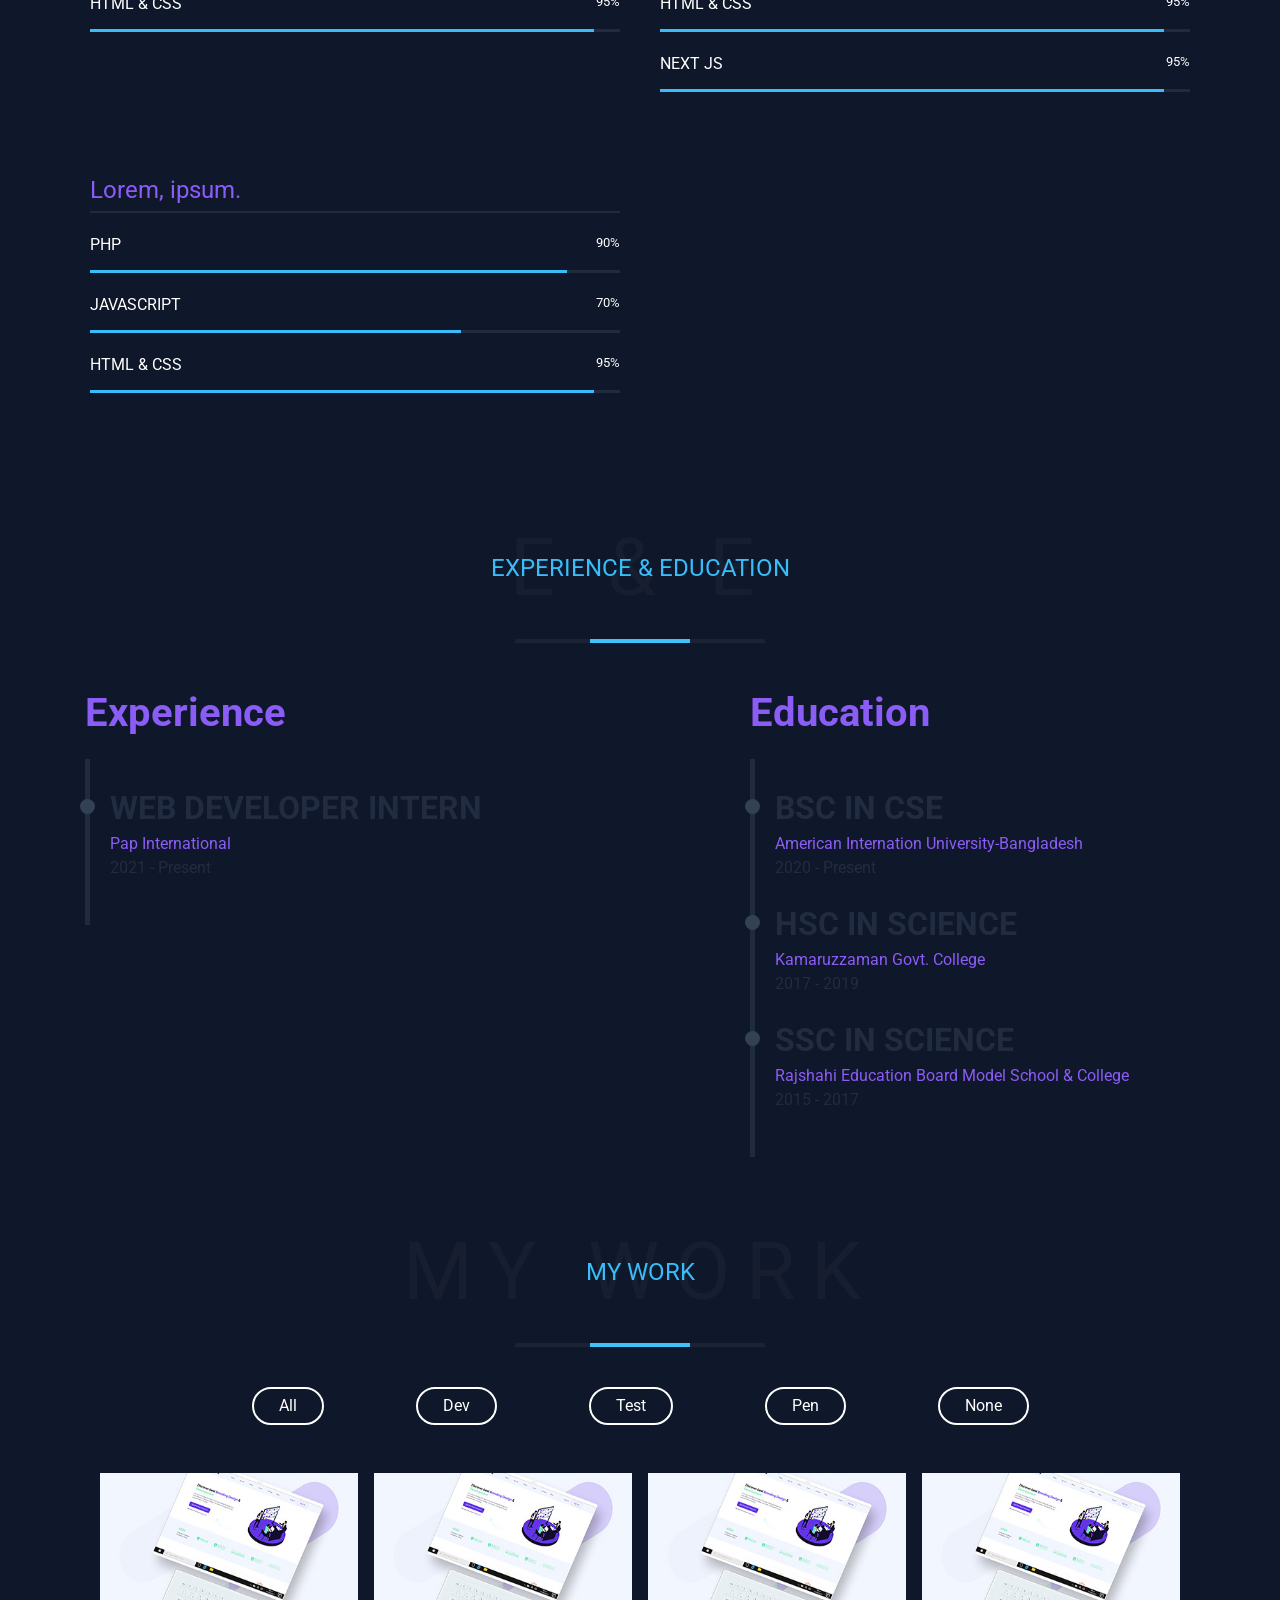
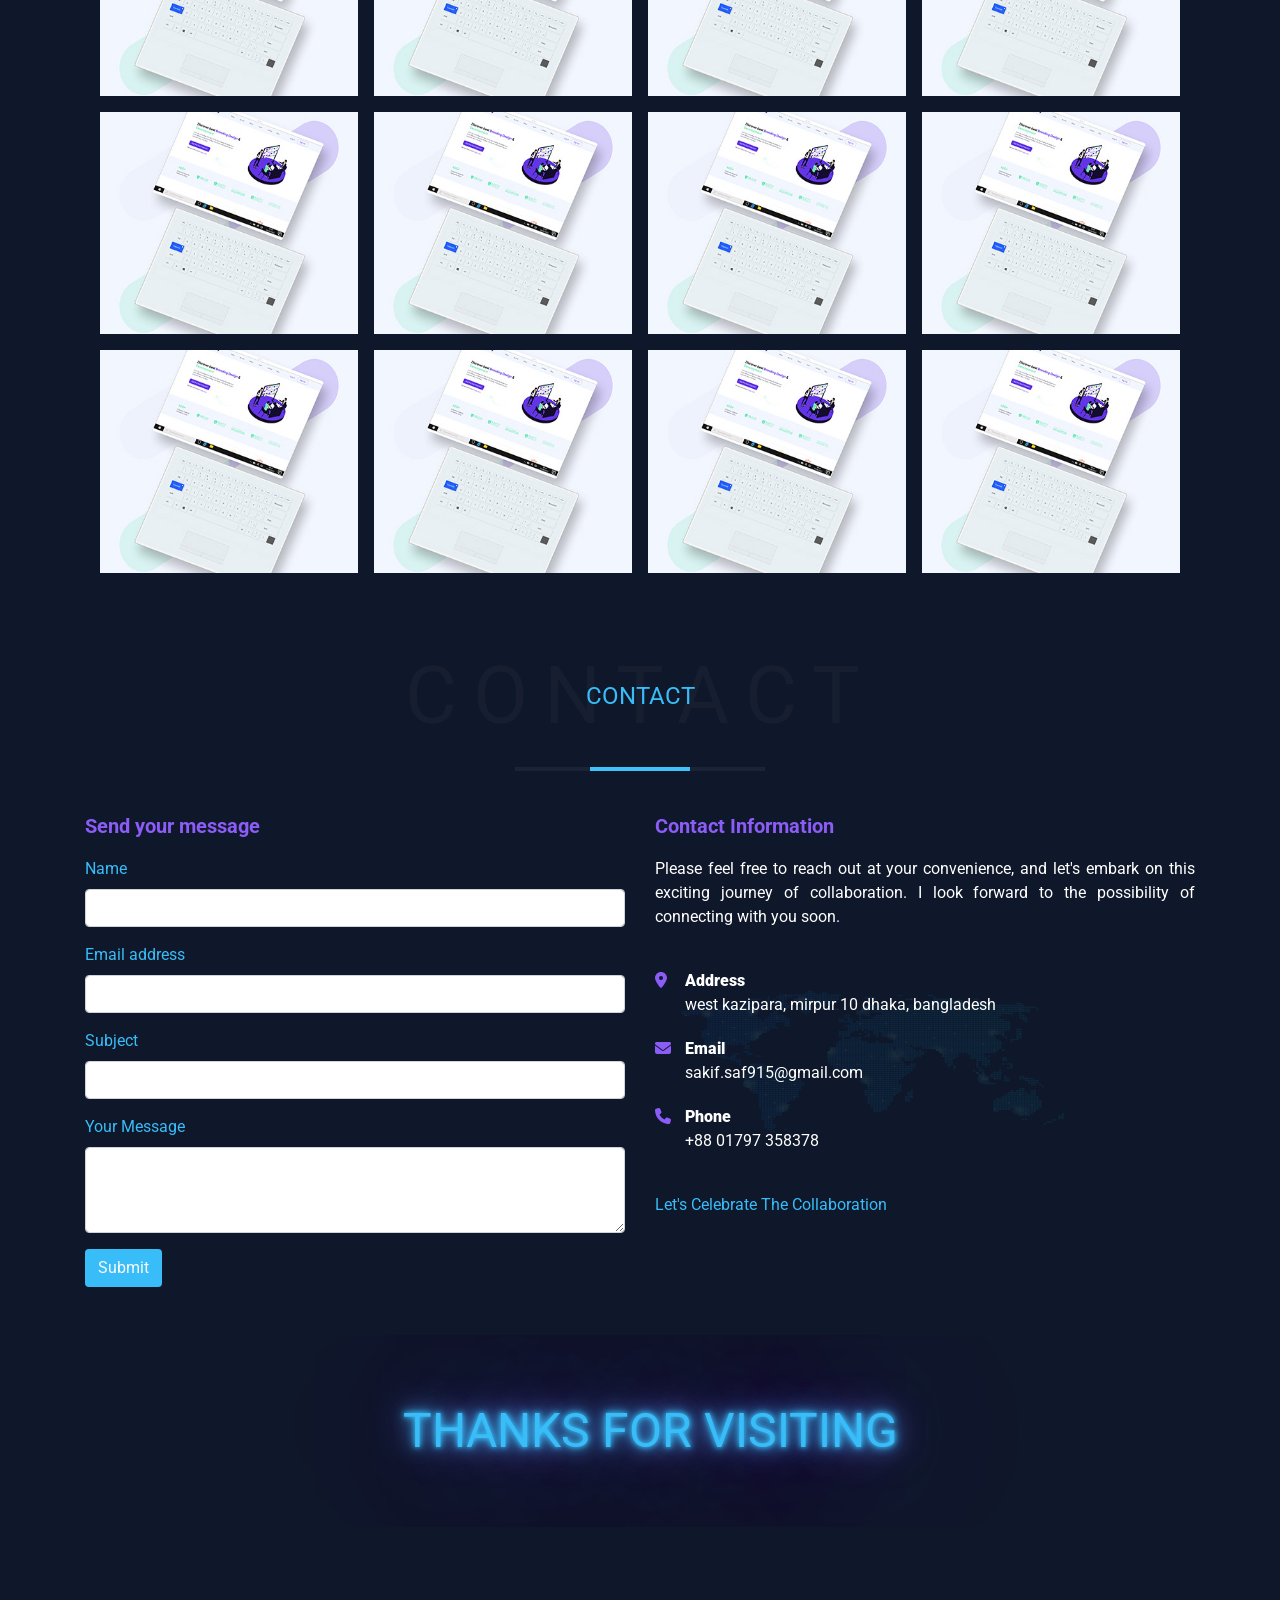
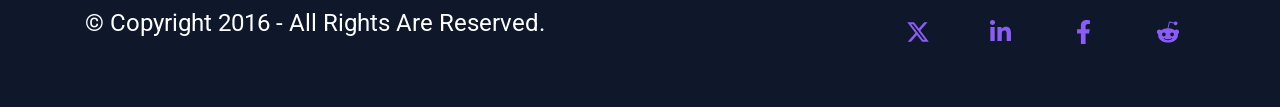
==== commit 68fb487f: "finishing v1" ====
--- a/index.html
+++ b/index.html
@@ -25,19 +25,19 @@
                 <div class="collapse navbar-collapse" id="navbarSupportedContent">
                   <ul class="navbar-nav ml-auto">
                     <li class="nav-item text-center">
-                      <a class="cus-nav-link nav-link txt-fourth text-uppercase" href="#">me</a>
+                      <a class="cus-nav-link nav-link txt-fourth text-uppercase" href="#top">me</a>
                     </li>
                     <li class="nav-item text-center">
-                      <a class="cus-nav-link nav-link txt-fourth text-uppercase" href="#">skill</a>
+                      <a class="cus-nav-link nav-link txt-fourth text-uppercase" href="#skill-section">skill</a>
                     </li>
                     <li class="nav-item text-center">
-                        <a class="cus-nav-link nav-link txt-fourth text-uppercase" href="#">background</a>
+                        <a class="cus-nav-link nav-link txt-fourth text-uppercase" href="#exp-and-edu-section">background</a>
                     </li>
                     <li class="nav-item text-center">
-                      <a class="cus-nav-link nav-link txt-fourth text-uppercase" href="#">work</a>
+                      <a class="cus-nav-link nav-link txt-fourth text-uppercase" href="#my-work-section">work</a>
                     </li>
                     <li class="nav-item text-center">
-                        <a class="cus-nav-link nav-link txt-fourth text-uppercase" href="#">contact</a>
+                        <a class="cus-nav-link nav-link txt-fourth text-uppercase" href="#contact-section">contact</a>
                     </li>
                   </ul>
                 </div>
@@ -56,7 +56,7 @@
         </div>
     </section>
 
-    <section class="skill">
+    <section class="skill" id="skill-section">
       <div class="section-header">
         <div class="section-header-inner-text">skill</div>
         <div class="section-header-display-text">skill</div>
@@ -213,7 +213,7 @@
 
 
 
-    <section class="exp-and-edu">
+    <section class="exp-and-edu" id="exp-and-edu-section">
       <div class="section-header">
         <div class="section-header-inner-text">e & e</div>
         <div class="section-header-display-text">experience & education</div>
@@ -262,7 +262,7 @@
       </div>
     </section>
 
-    <section class="my-work">
+    <section class="my-work" id="my-work-section">
       <div class="section-header">
         <div class="section-header-inner-text">my work</div>
         <div class="section-header-display-text">my work</div>
@@ -317,10 +317,10 @@
 
 
 
-    <section class="contact">
+    <section class="contact" id="contact-section">
       <div class="section-header">
-        <div class="section-header-inner-text"></div>
-        <div class="section-header-display-text">skill</div>
+        <div class="section-header-inner-text">contact</div>
+        <div class="section-header-display-text">contact</div>
         <span class="bottom-bar"></span>
         <span class="bottom-bar-outer"></span>
       </div>
@@ -380,14 +380,14 @@
     </section>
 
 
-    <section class="thanks my-5">
+    <section class="thanks my-5" id="thanks-section">
       <div class="carousel">
         <div class="carousel-slide"><div class="thanks-texter">thanks for visiting</div></div>
       </div>
     </section>
 
 
-    <footer>
+    <footer id="footer-section">
       <div class="container"><div class="row">
         <div class="col-lg-6"><p>&copy; copyright 2016 - all rights are reserved.</p></div>
         <div class="col-lg-6"><ul class="social-icon-container">
--- a/css/style.css
+++ b/css/style.css
@@ -3,6 +3,7 @@
     padding: 0;
     font-family: 'Roboto', sans-serif;
 }
+
 .bg-first{
     background-color: #0F172A;
 }
@@ -39,6 +40,14 @@
 .txt-fifth{
     color: #8b5cf6;
 }
+
+.nav-scrolled{
+    background-color: #334155 !important;
+}
+
+html {
+    scroll-behavior: smooth;
+  }
 
 body{
     background-color: #0F172A;
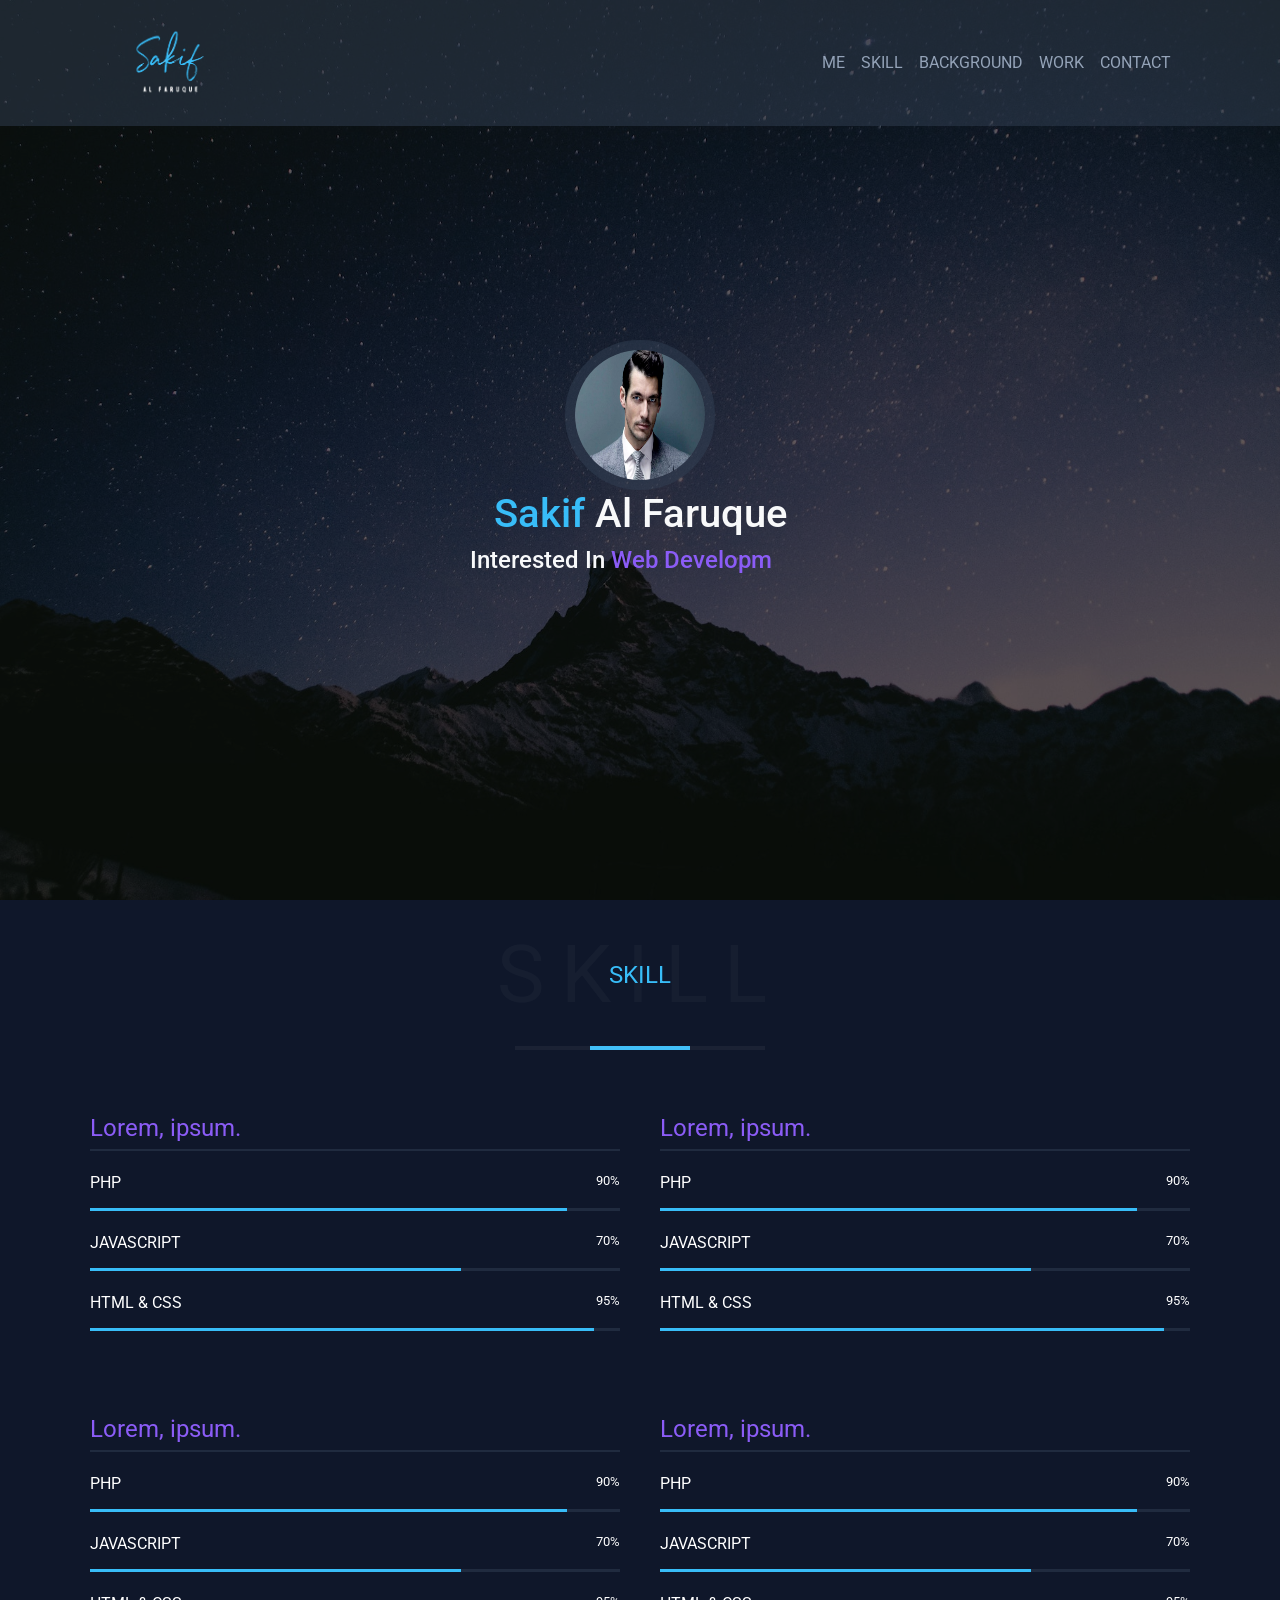
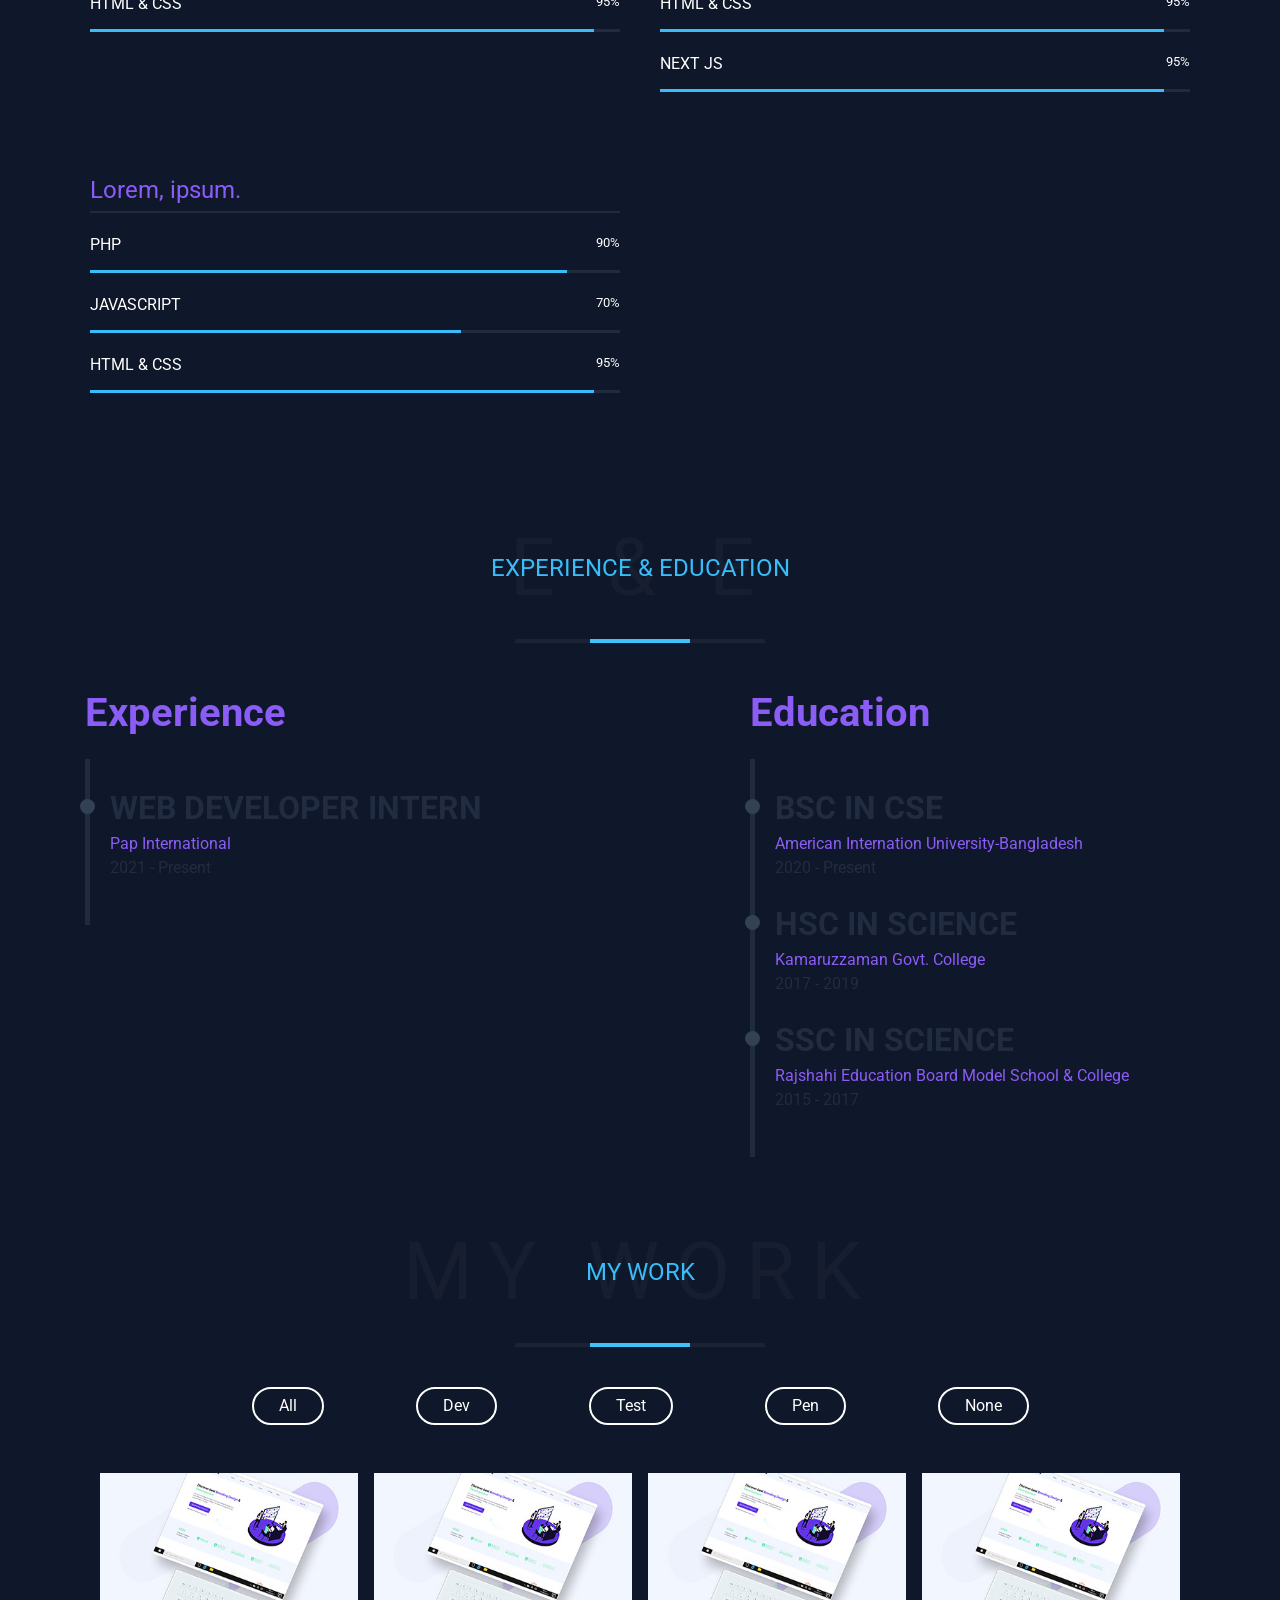
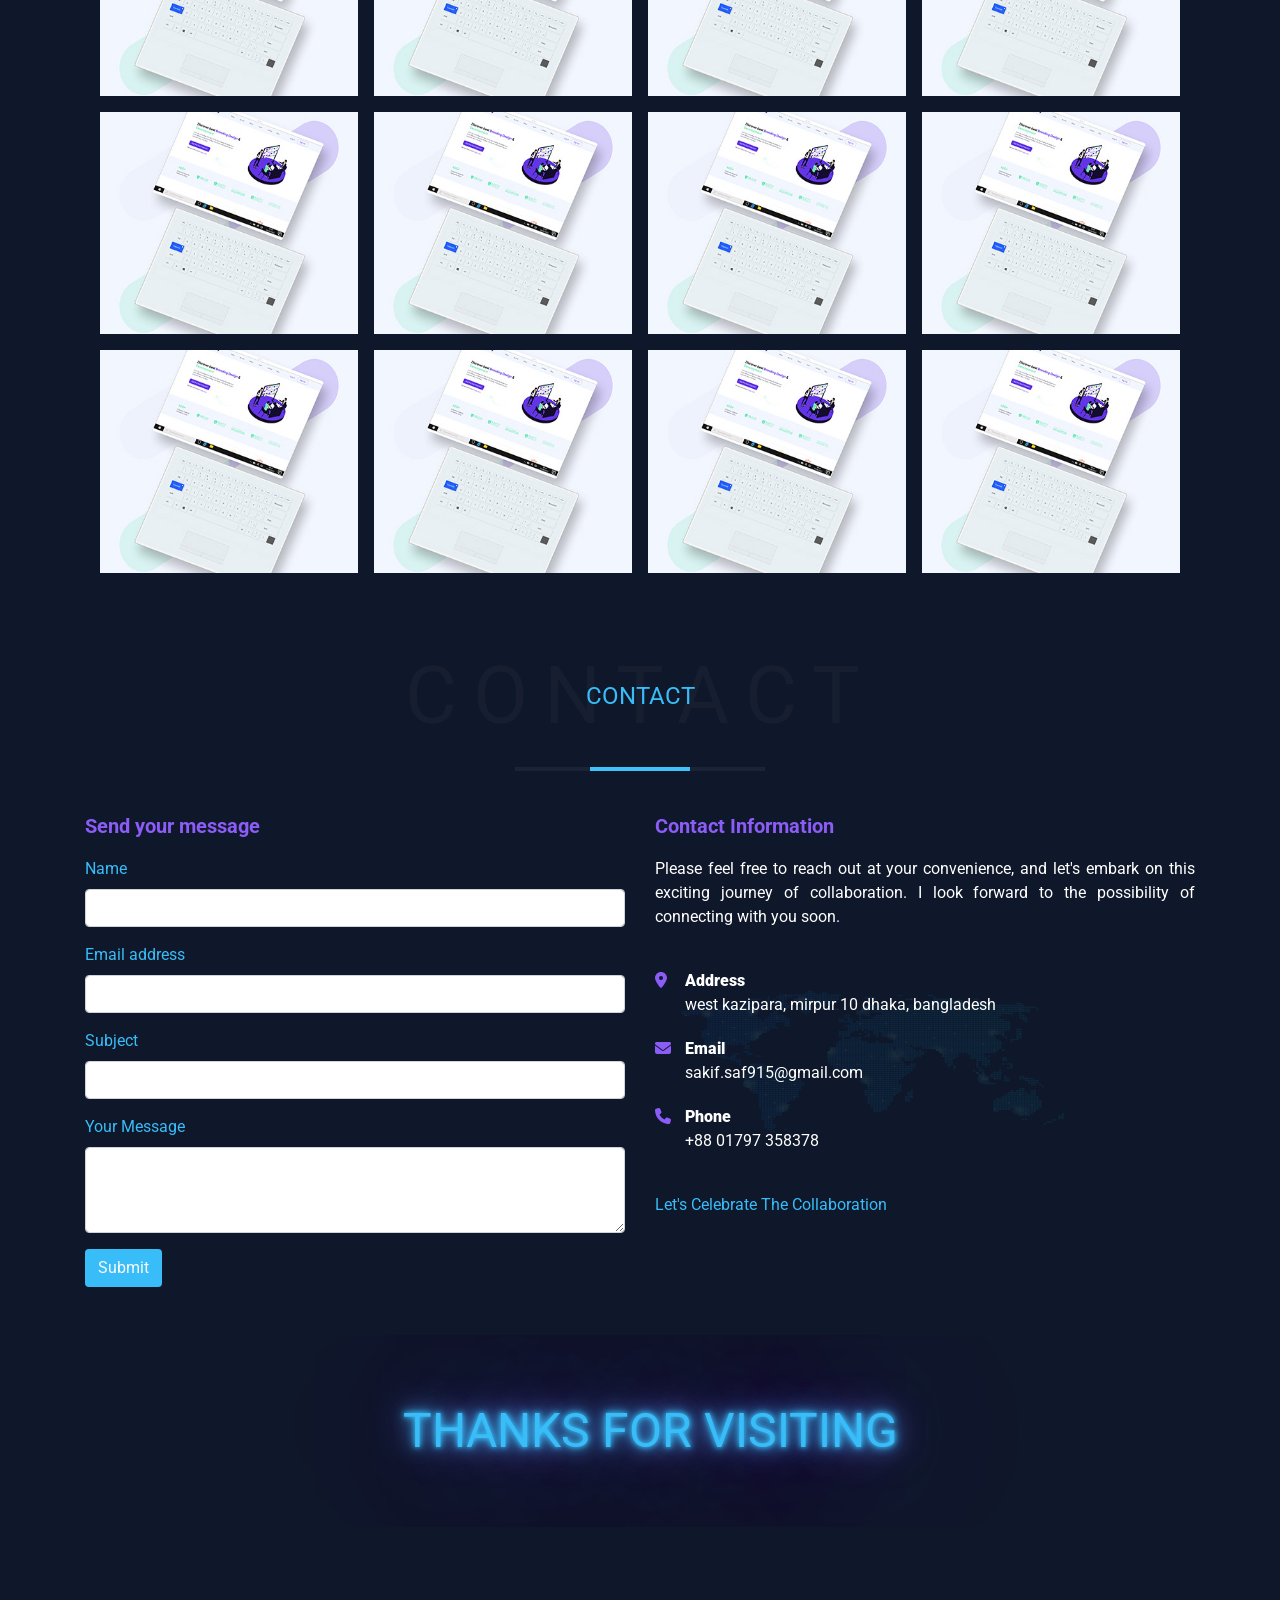
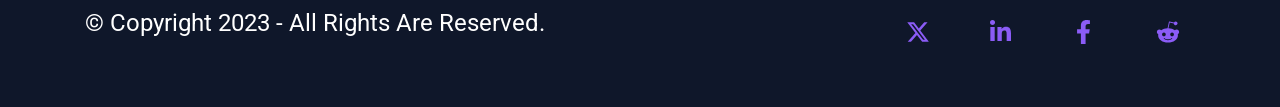
==== commit 531afeff: "finishing v2" ====
--- a/index.html
+++ b/index.html
@@ -389,7 +389,7 @@
 
     <footer id="footer-section">
       <div class="container"><div class="row">
-        <div class="col-lg-6"><p>&copy; copyright 2016 - all rights are reserved.</p></div>
+        <div class="col-lg-6"><p>&copy; copyright 2023 - all rights are reserved.</p></div>
         <div class="col-lg-6"><ul class="social-icon-container">
           <li class="social-icon"><a href="#"><i class="fa-brands fa-reddit-alien"></i></a></li>
           <li class="social-icon"><a href="#"><i class="fa-brands fa-facebook-f"></i></a></li>
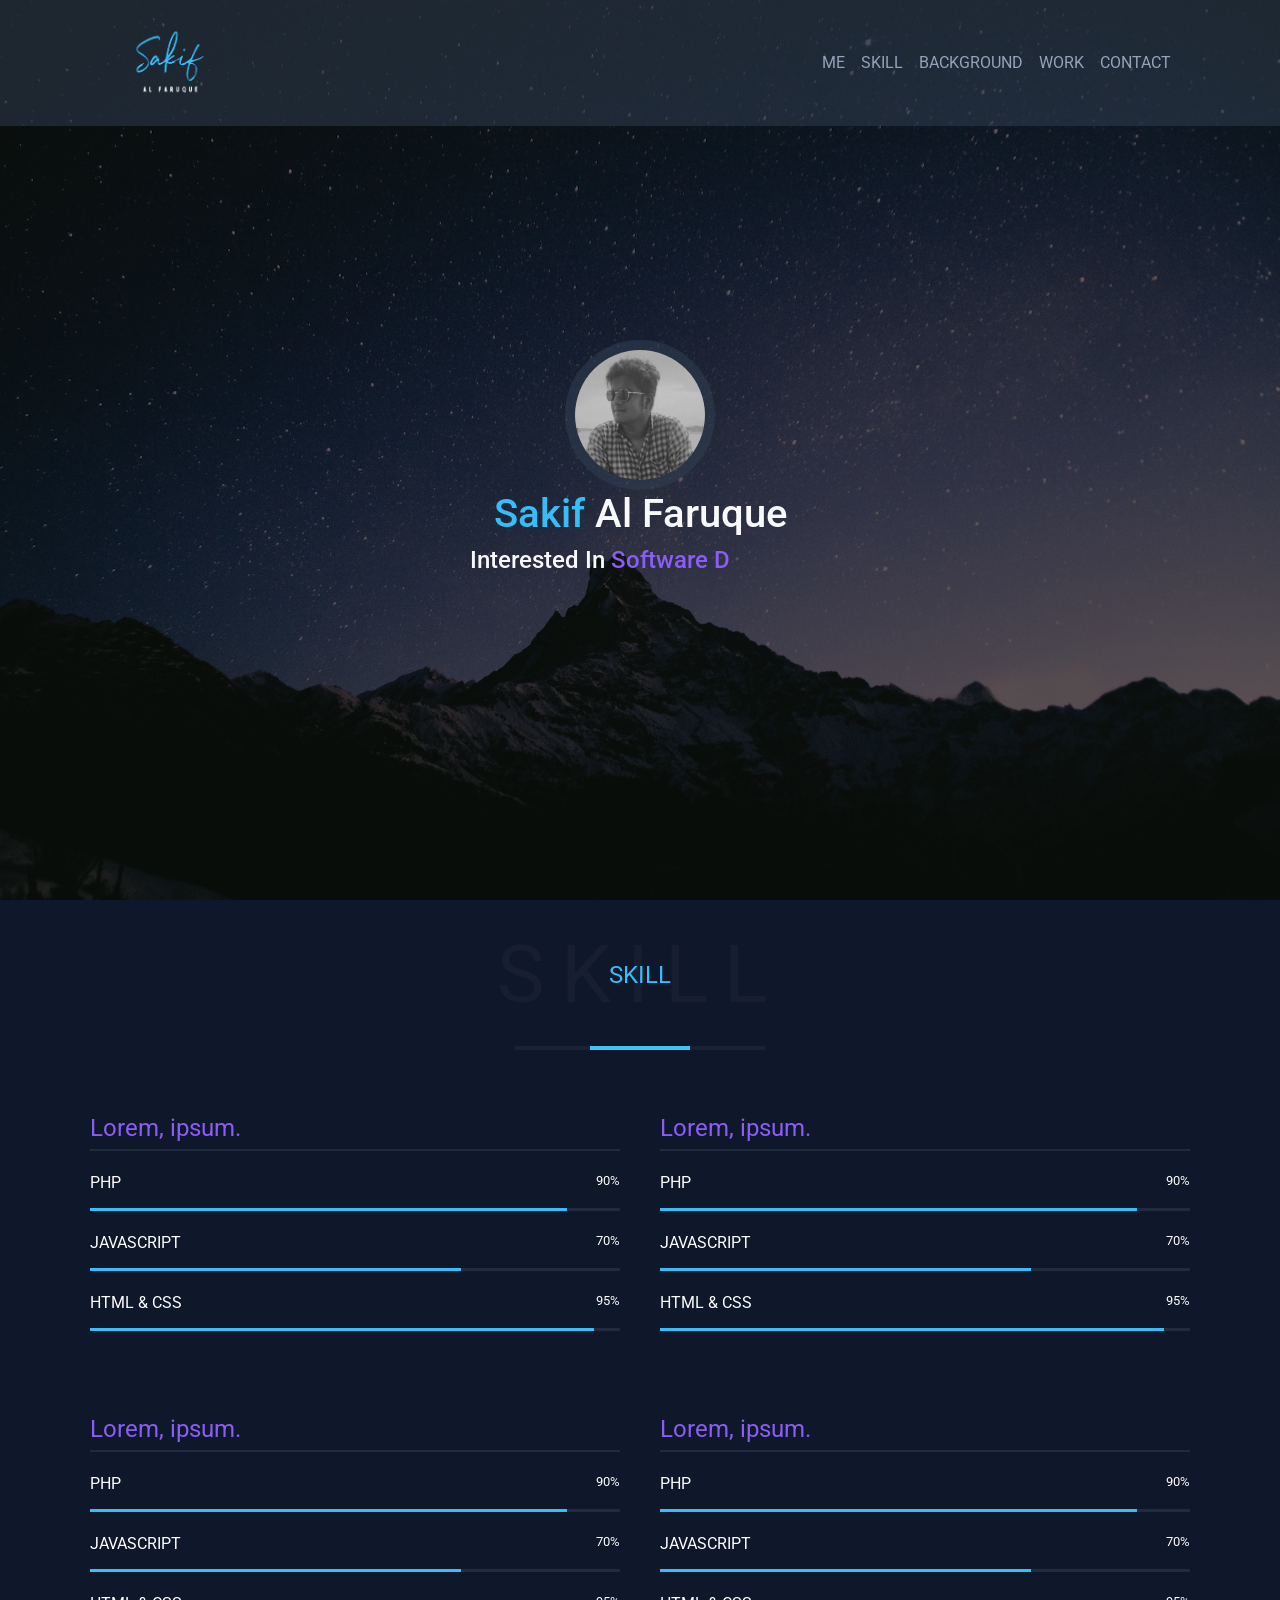
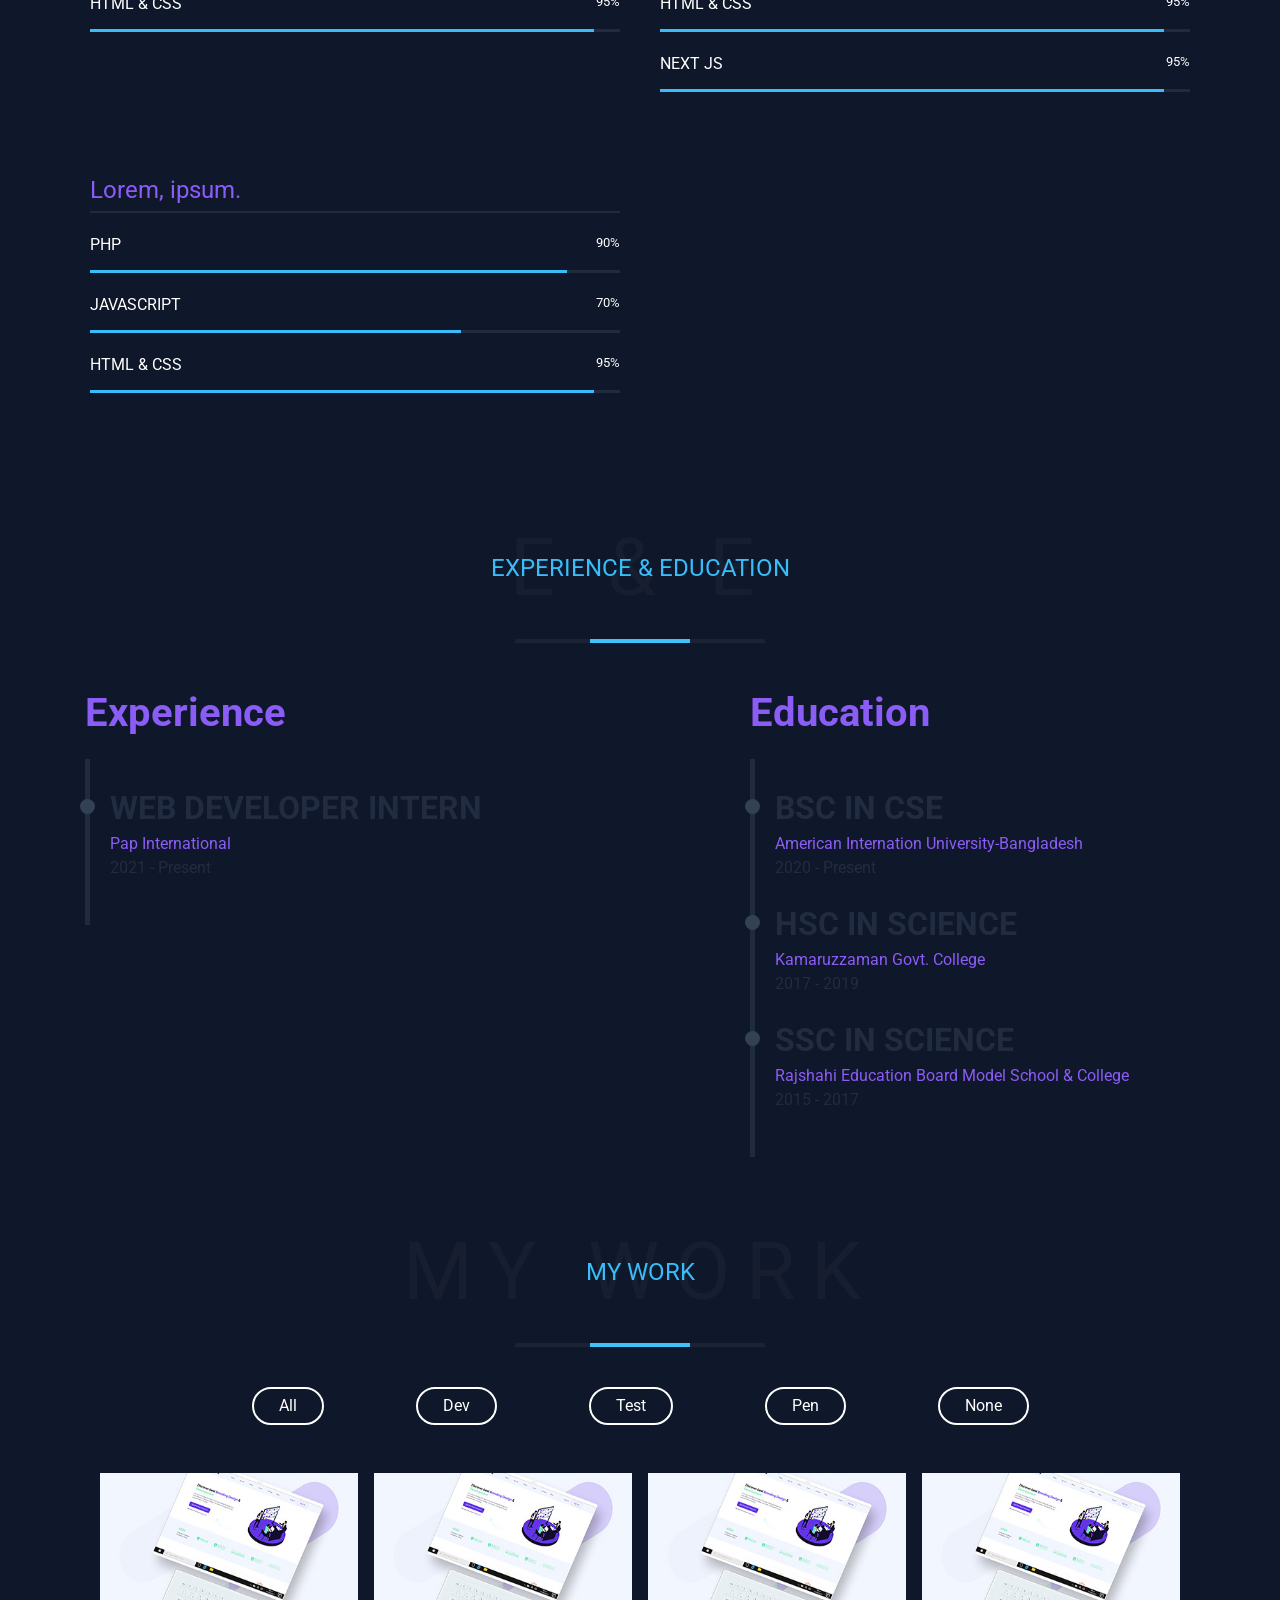
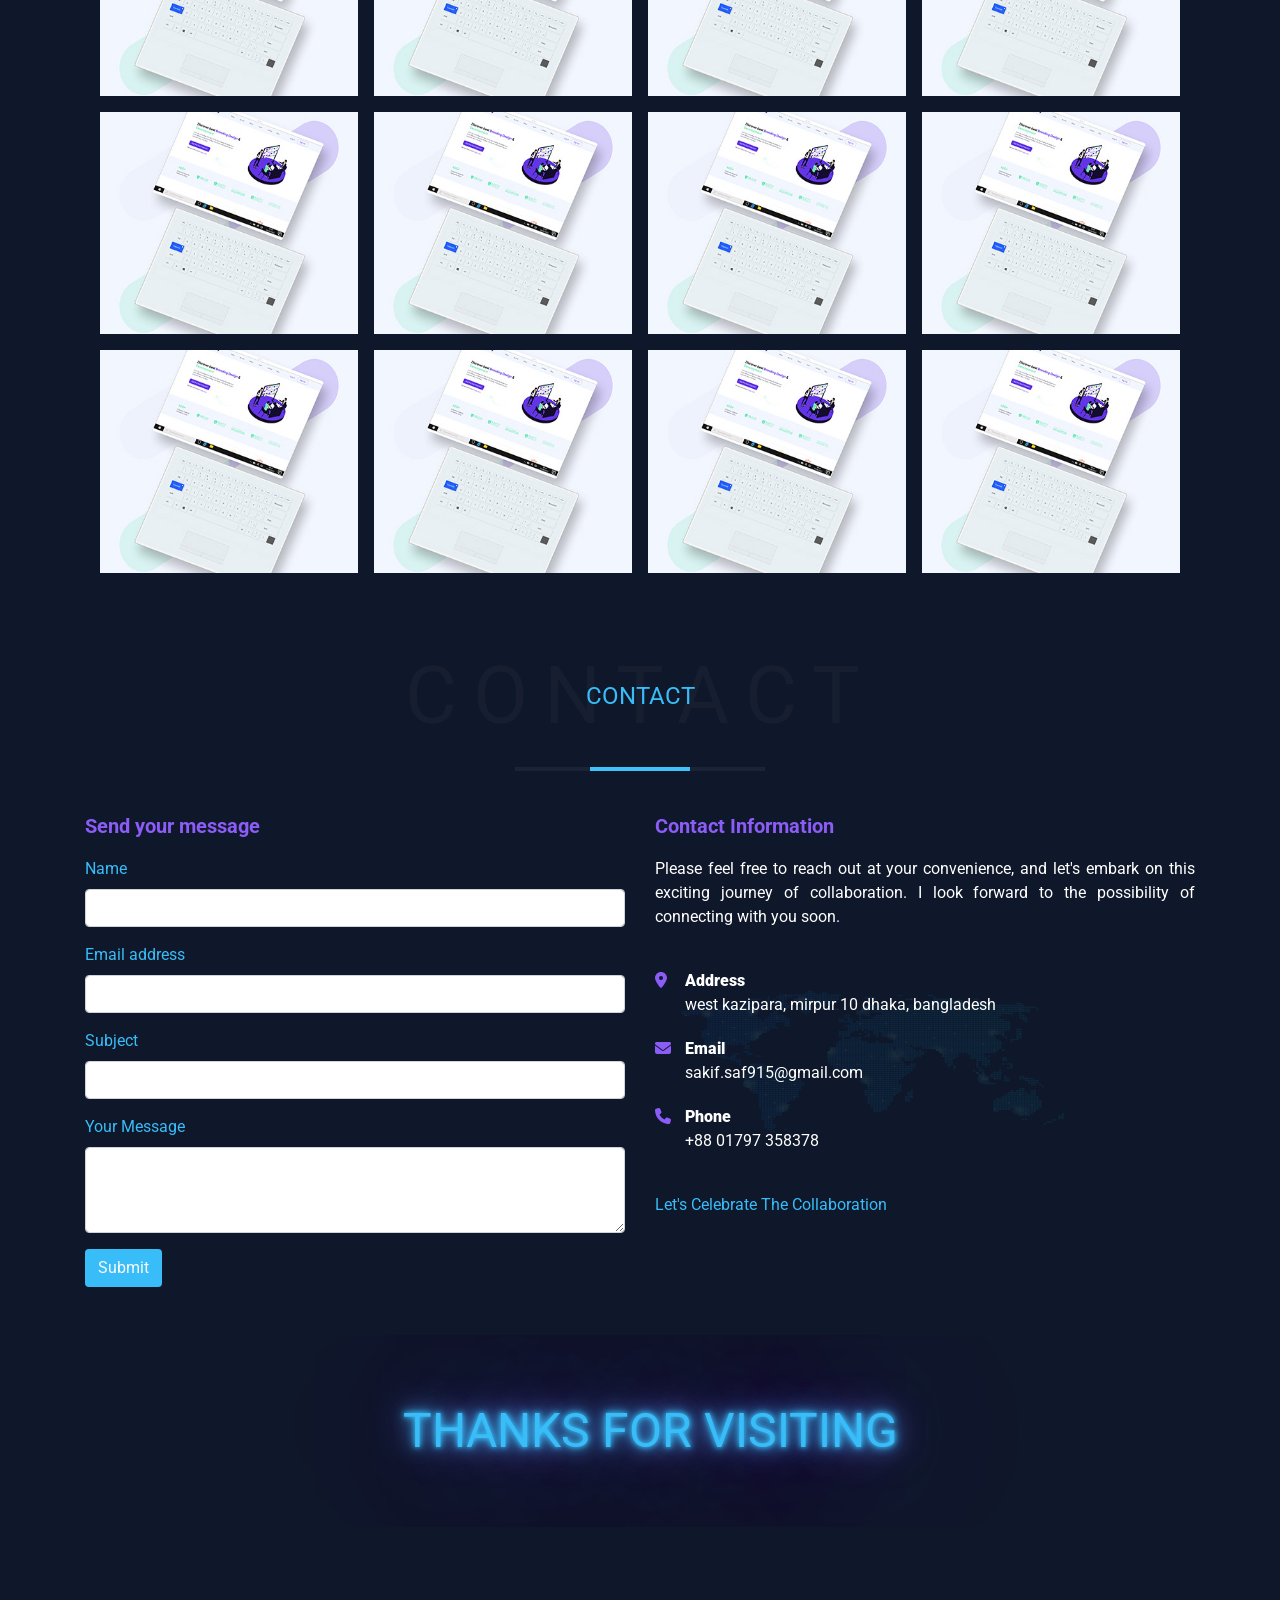
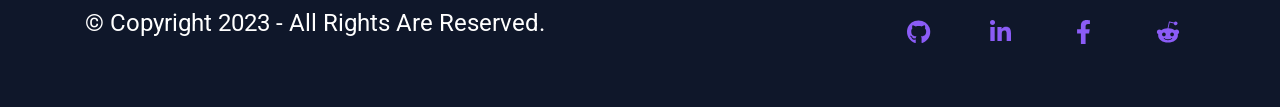
==== commit f636ce5e: "Contact is modified" ====
--- a/index.html
+++ b/index.html
@@ -285,18 +285,18 @@
         <div class="row my-5">
           <div class="col-lg-12">
             <div class="work-container container" data-ref="mixitup-container">
-              <div class="work-item item dev" data-ref="mixitup-target"><img src="asset/pro.jpg" alt="project" width="100%" height="100%"></div>
-              <div class="work-item item test" data-ref="mixitup-target"><img src="asset/pro.jpg" alt="project" width="100%" height="100%"></div>
-              <div class="work-item item test" data-ref="mixitup-target"><img src="asset/pro.jpg" alt="project" width="100%" height="100%"></div>
-              <div class="work-item item dev" data-ref="mixitup-target"><img src="asset/pro.jpg" alt="project" width="100%" height="100%"></div>
-              <div class="work-item item pen" data-ref="mixitup-target"><img src="asset/pro.jpg" alt="project" width="100%" height="100%"></div>
-              <div class="work-item item dev" data-ref="mixitup-target"><img src="asset/pro.jpg" alt="project" width="100%" height="100%"></div>
-              <div class="work-item item pen" data-ref="mixitup-target"><img src="asset/pro.jpg" alt="project" width="100%" height="100%"></div>
-              <div class="work-item item pen" data-ref="mixitup-target"><img src="asset/pro.jpg" alt="project" width="100%" height="100%"></div>
-              <div class="work-item item pen" data-ref="mixitup-target"><img src="asset/pro.jpg" alt="project" width="100%" height="100%"></div>
-              <div class="work-item item pen" data-ref="mixitup-target"><img src="asset/pro.jpg" alt="project" width="100%" height="100%"></div>
-              <div class="work-item item pen" data-ref="mixitup-target"><img src="asset/pro.jpg" alt="project" width="100%" height="100%"></div>
-              <div class="work-item item pen" data-ref="mixitup-target"><img src="asset/pro.jpg" alt="project" width="100%" height="100%"></div>
+              <div class="work-item item dev" data-ref="mixitup-target"><a><img src="asset/pro.jpg" alt="project" width="100%" height="100%"></a></div>
+              <div class="work-item item test" data-ref="mixitup-target"><a><img src="asset/pro.jpg" alt="project" width="100%" height="100%"></a></div>
+              <div class="work-item item test" data-ref="mixitup-target"><a><img src="asset/pro.jpg" alt="project" width="100%" height="100%"></a></div>
+              <div class="work-item item dev" data-ref="mixitup-target"><a><img src="asset/pro.jpg" alt="project" width="100%" height="100%"></a></div>
+              <div class="work-item item pen" data-ref="mixitup-target"><a><img src="asset/pro.jpg" alt="project" width="100%" height="100%"></a></div>
+              <div class="work-item item dev" data-ref="mixitup-target"><a><img src="asset/pro.jpg" alt="project" width="100%" height="100%"></a></div>
+              <div class="work-item item pen" data-ref="mixitup-target"><a><img src="asset/pro.jpg" alt="project" width="100%" height="100%"></a></div>
+              <div class="work-item item pen" data-ref="mixitup-target"><a><img src="asset/pro.jpg" alt="project" width="100%" height="100%"></a></div>
+              <div class="work-item item pen" data-ref="mixitup-target"><a><img src="asset/pro.jpg" alt="project" width="100%" height="100%"></a></div>
+              <div class="work-item item pen" data-ref="mixitup-target"><a><img src="asset/pro.jpg" alt="project" width="100%" height="100%"></a></div>
+              <div class="work-item item pen" data-ref="mixitup-target"><a><img src="asset/pro.jpg" alt="project" width="100%" height="100%"></a></div>
+              <div class="work-item item pen" data-ref="mixitup-target"><a><img src="asset/pro.jpg" alt="project" width="100%" height="100%"></a></div>
             </div>
           </div>
         </div>
@@ -329,14 +329,14 @@
         <div class="row">
           <div class="col-lg-6">
             <p class="txt-fifth font-weight-bold lead">Send your message</p>
-            <form>
+            <form action="https://formspree.io/f/mbjnzkvr" method="post">
               <div class="form-group">
                 <label for="exampleInputPassword1" class="txt-third">Name</label>
                 <input type="text" class="form-control" id="exampleInputPassword1">
               </div>
               <div class="form-group">
                 <label for="exampleInputEmail1" class="txt-third">Email address</label>
-                <input type="email" class="form-control" id="exampleInputEmail1" aria-describedby="emailHelp">
+                <input type="email" name="email" class="form-control" id="exampleInputEmail1" aria-describedby="emailHelp">
               </div>
               <div class="form-group">
                 <label for="exampleInputPassword1" class="txt-third">Subject</label>
@@ -344,7 +344,7 @@
               </div>
               <div class="form-group">
                 <label for="exampleFormControlTextarea1" class="txt-third">Your Message</label>
-                <textarea class="form-control" id="exampleFormControlTextarea1" rows="3"></textarea>
+                <textarea class="form-control" name="message" id="exampleFormControlTextarea1" rows="3"></textarea>
               </div>
               <button type="submit" class="btn bg-third text-light">Submit</button>
             </form>
@@ -391,10 +391,10 @@
       <div class="container"><div class="row">
         <div class="col-lg-6"><p>&copy; copyright 2023 - all rights are reserved.</p></div>
         <div class="col-lg-6"><ul class="social-icon-container">
-          <li class="social-icon"><a href="#"><i class="fa-brands fa-reddit-alien"></i></a></li>
-          <li class="social-icon"><a href="#"><i class="fa-brands fa-facebook-f"></i></a></li>
-          <li class="social-icon"><a href="#"><i class="fa-brands fa-linkedin-in"></i></a></li>
-          <li class="social-icon"><a href="#"><i class="fa-brands fa-x-twitter"></i></a></li>
+          <li class="social-icon"><a target="_blank" href="#"><i class="fa-brands fa-reddit-alien"></i></a></li>
+          <li class="social-icon"><a target="_blank" href="https://www.facebook.com/sakif.alfaruque.71"><i class="fa-brands fa-facebook-f"></i></a></li>
+          <li class="social-icon"><a target="_blank" href="https://www.linkedin.com/in/sakif-al-faruque-1b5451249/"><i class="fa-brands fa-linkedin-in"></i></a></li>
+          <li class="social-icon"><a target="_blank" href="https://github.com/Sakif-Al-Faruque"><i class="fa-brands fa-github"></i></a></li>
         </ul></div>
       </div></div>
     </footer>
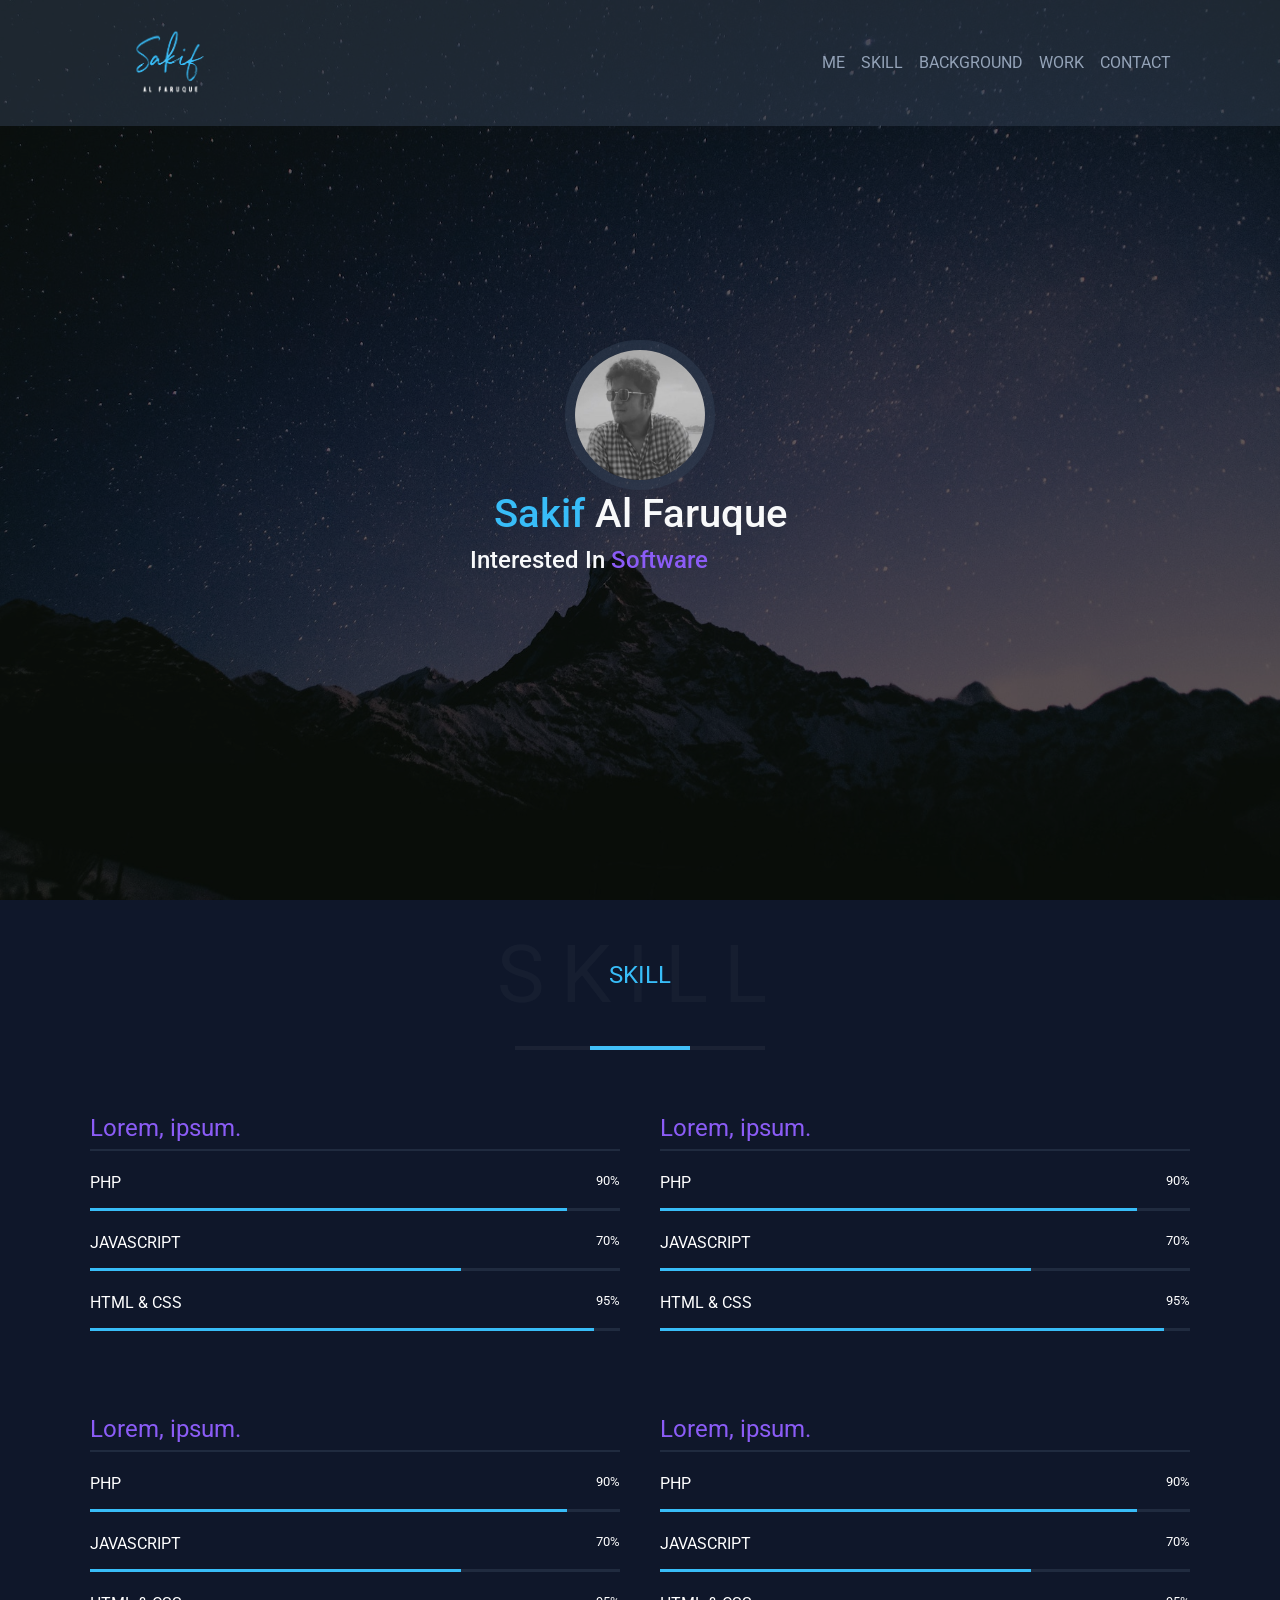
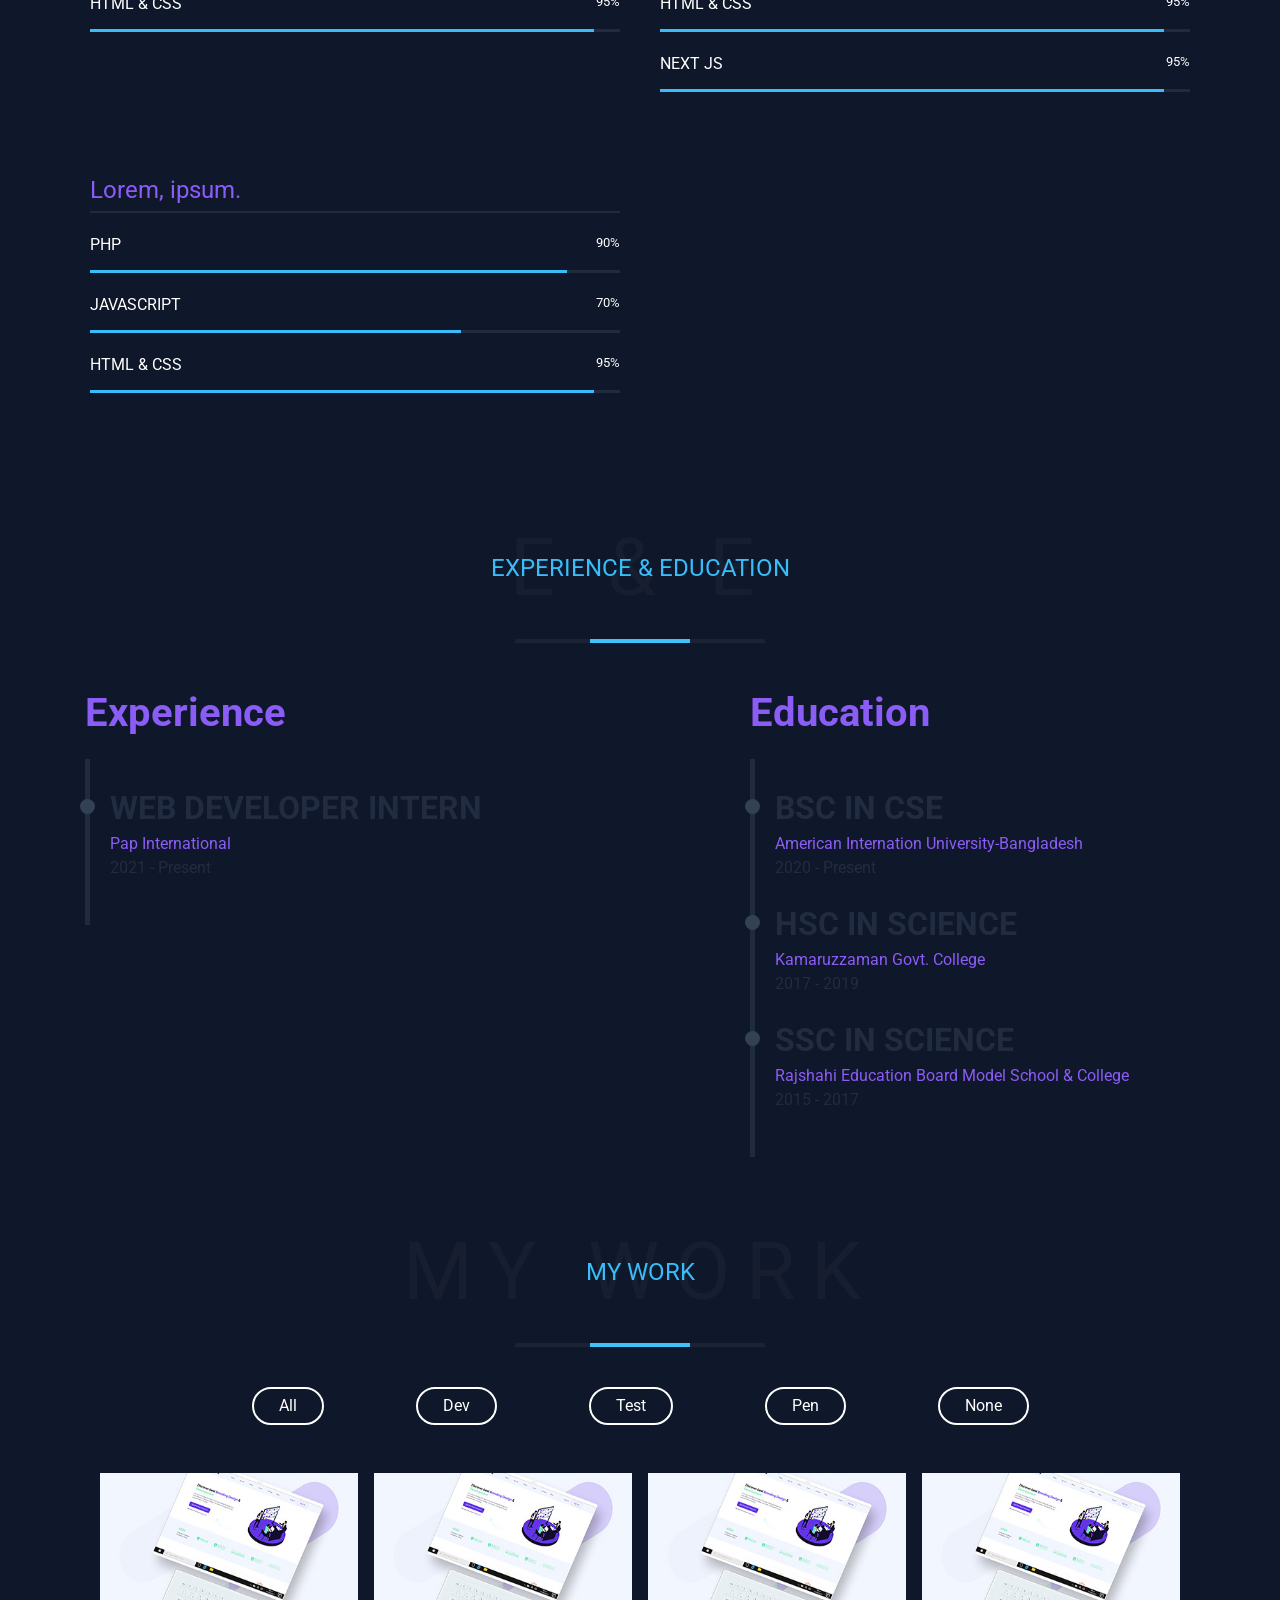
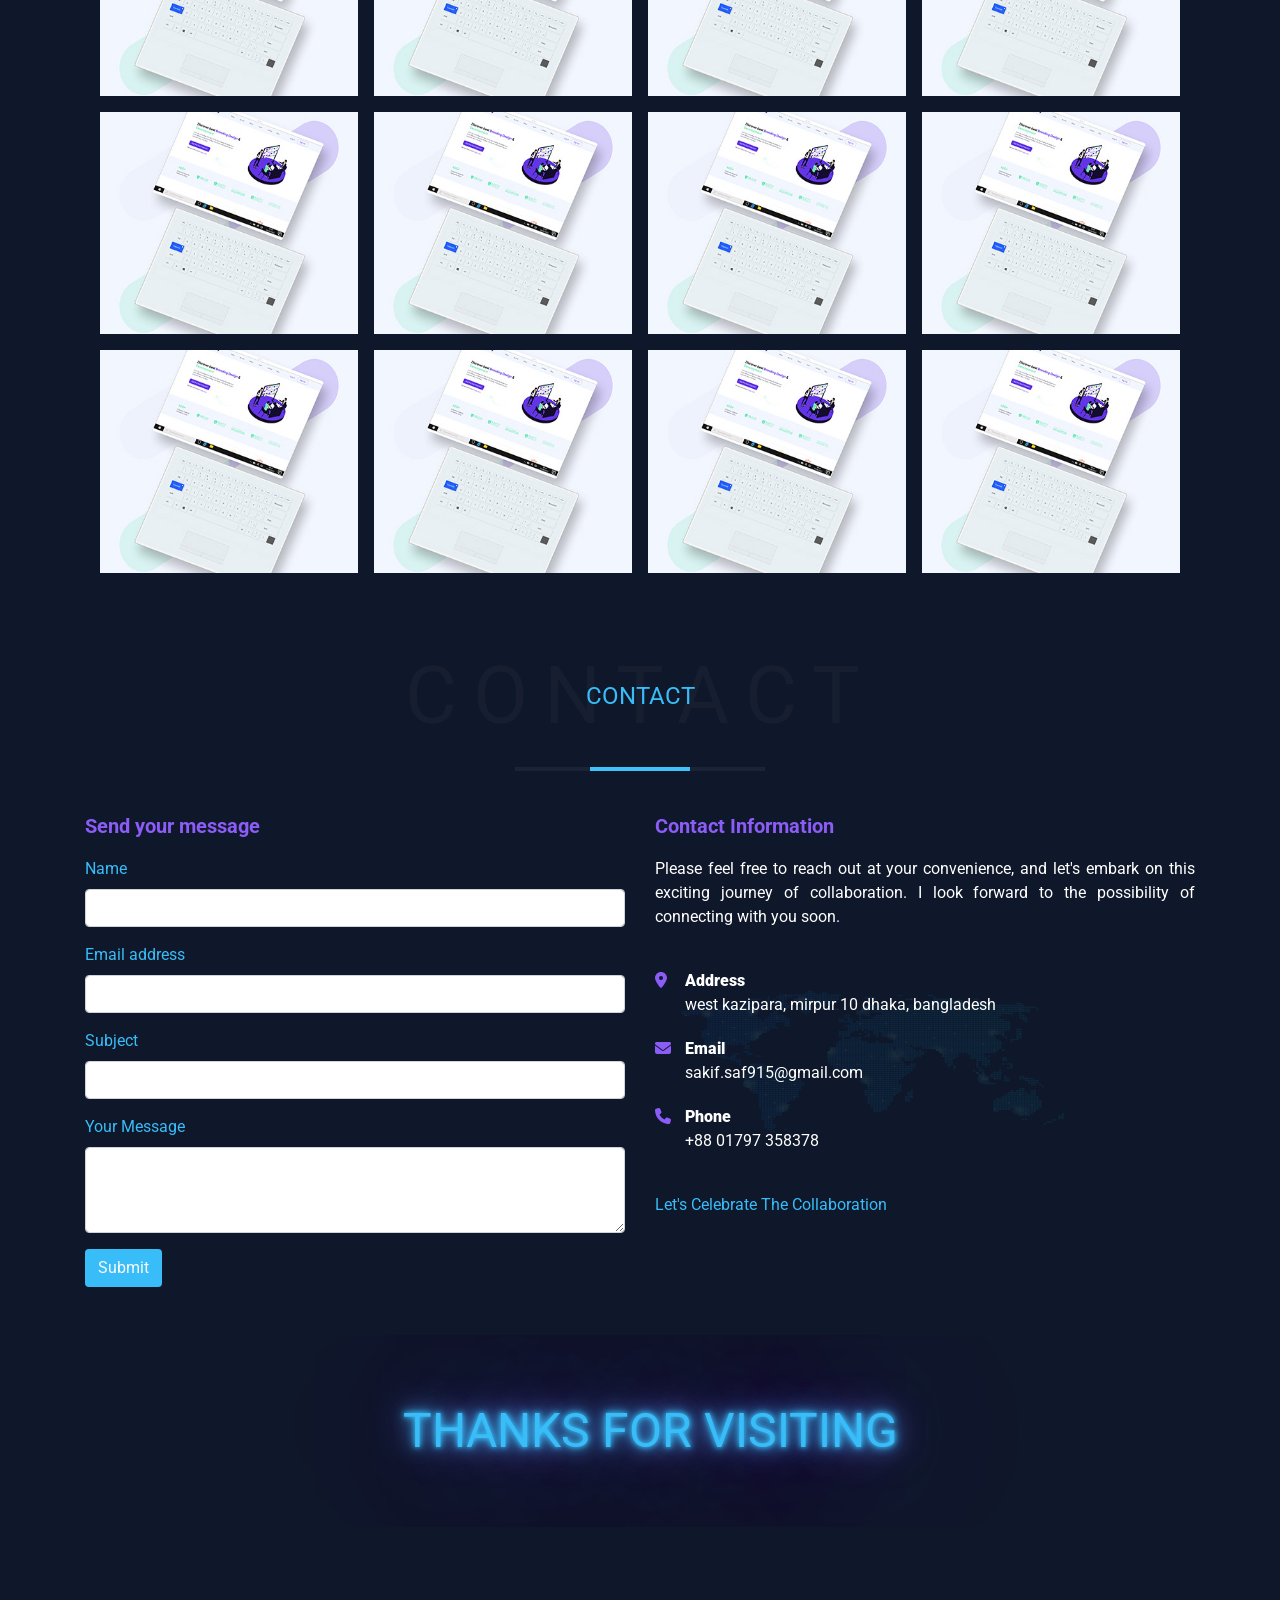
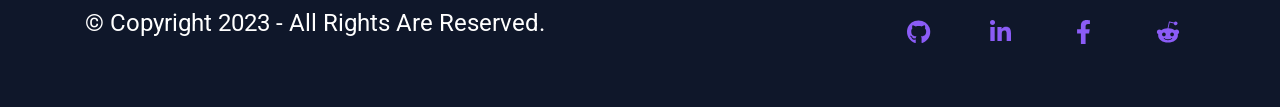
==== commit 6a347ee2: "my work section is modified" ====
--- a/index.html
+++ b/index.html
@@ -285,18 +285,18 @@
         <div class="row my-5">
           <div class="col-lg-12">
             <div class="work-container container" data-ref="mixitup-container">
-              <div class="work-item item dev" data-ref="mixitup-target"><a><img src="asset/pro.jpg" alt="project" width="100%" height="100%"></a></div>
-              <div class="work-item item test" data-ref="mixitup-target"><a><img src="asset/pro.jpg" alt="project" width="100%" height="100%"></a></div>
-              <div class="work-item item test" data-ref="mixitup-target"><a><img src="asset/pro.jpg" alt="project" width="100%" height="100%"></a></div>
-              <div class="work-item item dev" data-ref="mixitup-target"><a><img src="asset/pro.jpg" alt="project" width="100%" height="100%"></a></div>
-              <div class="work-item item pen" data-ref="mixitup-target"><a><img src="asset/pro.jpg" alt="project" width="100%" height="100%"></a></div>
-              <div class="work-item item dev" data-ref="mixitup-target"><a><img src="asset/pro.jpg" alt="project" width="100%" height="100%"></a></div>
-              <div class="work-item item pen" data-ref="mixitup-target"><a><img src="asset/pro.jpg" alt="project" width="100%" height="100%"></a></div>
-              <div class="work-item item pen" data-ref="mixitup-target"><a><img src="asset/pro.jpg" alt="project" width="100%" height="100%"></a></div>
-              <div class="work-item item pen" data-ref="mixitup-target"><a><img src="asset/pro.jpg" alt="project" width="100%" height="100%"></a></div>
-              <div class="work-item item pen" data-ref="mixitup-target"><a><img src="asset/pro.jpg" alt="project" width="100%" height="100%"></a></div>
-              <div class="work-item item pen" data-ref="mixitup-target"><a><img src="asset/pro.jpg" alt="project" width="100%" height="100%"></a></div>
-              <div class="work-item item pen" data-ref="mixitup-target"><a><img src="asset/pro.jpg" alt="project" width="100%" height="100%"></a></div>
+              <div class="work-item item dev" data-ref="mixitup-target"><a><div class="work-item-content">Lorem ipsum dolor sit am...</div><img src="asset/pro.jpg" alt="project" width="100%" height="100%"></a></div>
+              <div class="work-item item test" data-ref="mixitup-target"><a><div class="work-item-content">Lorem ipsum dolor sit am...</div><img src="asset/pro.jpg" alt="project" width="100%" height="100%"></a></div>
+              <div class="work-item item test" data-ref="mixitup-target"><a><div class="work-item-content">Lorem ipsum dolor sit am...</div><img src="asset/pro.jpg" alt="project" width="100%" height="100%"></a></div>
+              <div class="work-item item dev" data-ref="mixitup-target"><a><div class="work-item-content">Lorem ipsum dolor sit am...</div><img src="asset/pro.jpg" alt="project" width="100%" height="100%"></a></div>
+              <div class="work-item item pen" data-ref="mixitup-target"><a><div class="work-item-content">Lorem ipsum dolor sit am...</div><img src="asset/pro.jpg" alt="project" width="100%" height="100%"></a></div>
+              <div class="work-item item dev" data-ref="mixitup-target"><a><div class="work-item-content">Lorem ipsum dolor sit am...</div><img src="asset/pro.jpg" alt="project" width="100%" height="100%"></a></div>
+              <div class="work-item item pen" data-ref="mixitup-target"><a><div class="work-item-content">Lorem ipsum dolor sit am...</div><img src="asset/pro.jpg" alt="project" width="100%" height="100%"></a></div>
+              <div class="work-item item pen" data-ref="mixitup-target"><a><div class="work-item-content">Lorem ipsum dolor sit am...</div><img src="asset/pro.jpg" alt="project" width="100%" height="100%"></a></div>
+              <div class="work-item item pen" data-ref="mixitup-target"><a><div class="work-item-content">Lorem ipsum dolor sit am...</div><img src="asset/pro.jpg" alt="project" width="100%" height="100%"></a></div>
+              <div class="work-item item pen" data-ref="mixitup-target"><a><div class="work-item-content">Lorem ipsum dolor sit am...</div><img src="asset/pro.jpg" alt="project" width="100%" height="100%"></a></div>
+              <div class="work-item item pen" data-ref="mixitup-target"><a><div class="work-item-content">Lorem ipsum dolor sit am...</div><img src="asset/pro.jpg" alt="project" width="100%" height="100%"></a></div>
+              <div class="work-item item pen" data-ref="mixitup-target"><a><div class="work-item-content">Lorem ipsum dolor sit am...</div><img src="asset/pro.jpg" alt="project" width="100%" height="100%"></a></div>
             </div>
           </div>
         </div>
--- a/css/style.css
+++ b/css/style.css
@@ -377,6 +377,44 @@
 .work-container > .work-item{
     height: 100%;
     width: 100%;
+    position: relative;
+    cursor: pointer;
+}
+.work-item::after{
+    display: block;
+    content: '';
+    position: absolute;
+    left: 0;
+    top: 0;
+    height: 0;
+    width: 100%;
+    background-color: rgba(0, 0, 0, 0.5);
+    z-index: 10;
+    transition: .5s;
+}
+.work-item:hover:after{
+    height: 100%;
+}
+.work-item img{
+    position: absolute;
+    left: 0;
+    top: 0;
+    z-index: 0;
+}
+.work-item .work-item-content{
+    position: absolute;
+    left: 50%;
+    top: 50%;
+    transform: translate(-50%, -50%);
+    z-index: 100;
+    color: #fff;
+    display: none;
+    text-align: center;
+    transition: 1.5s;
+    font-size: 1.5rem;
+}
+.work-item:hover .work-item-content{
+    display: inline-block;
 }
 
 
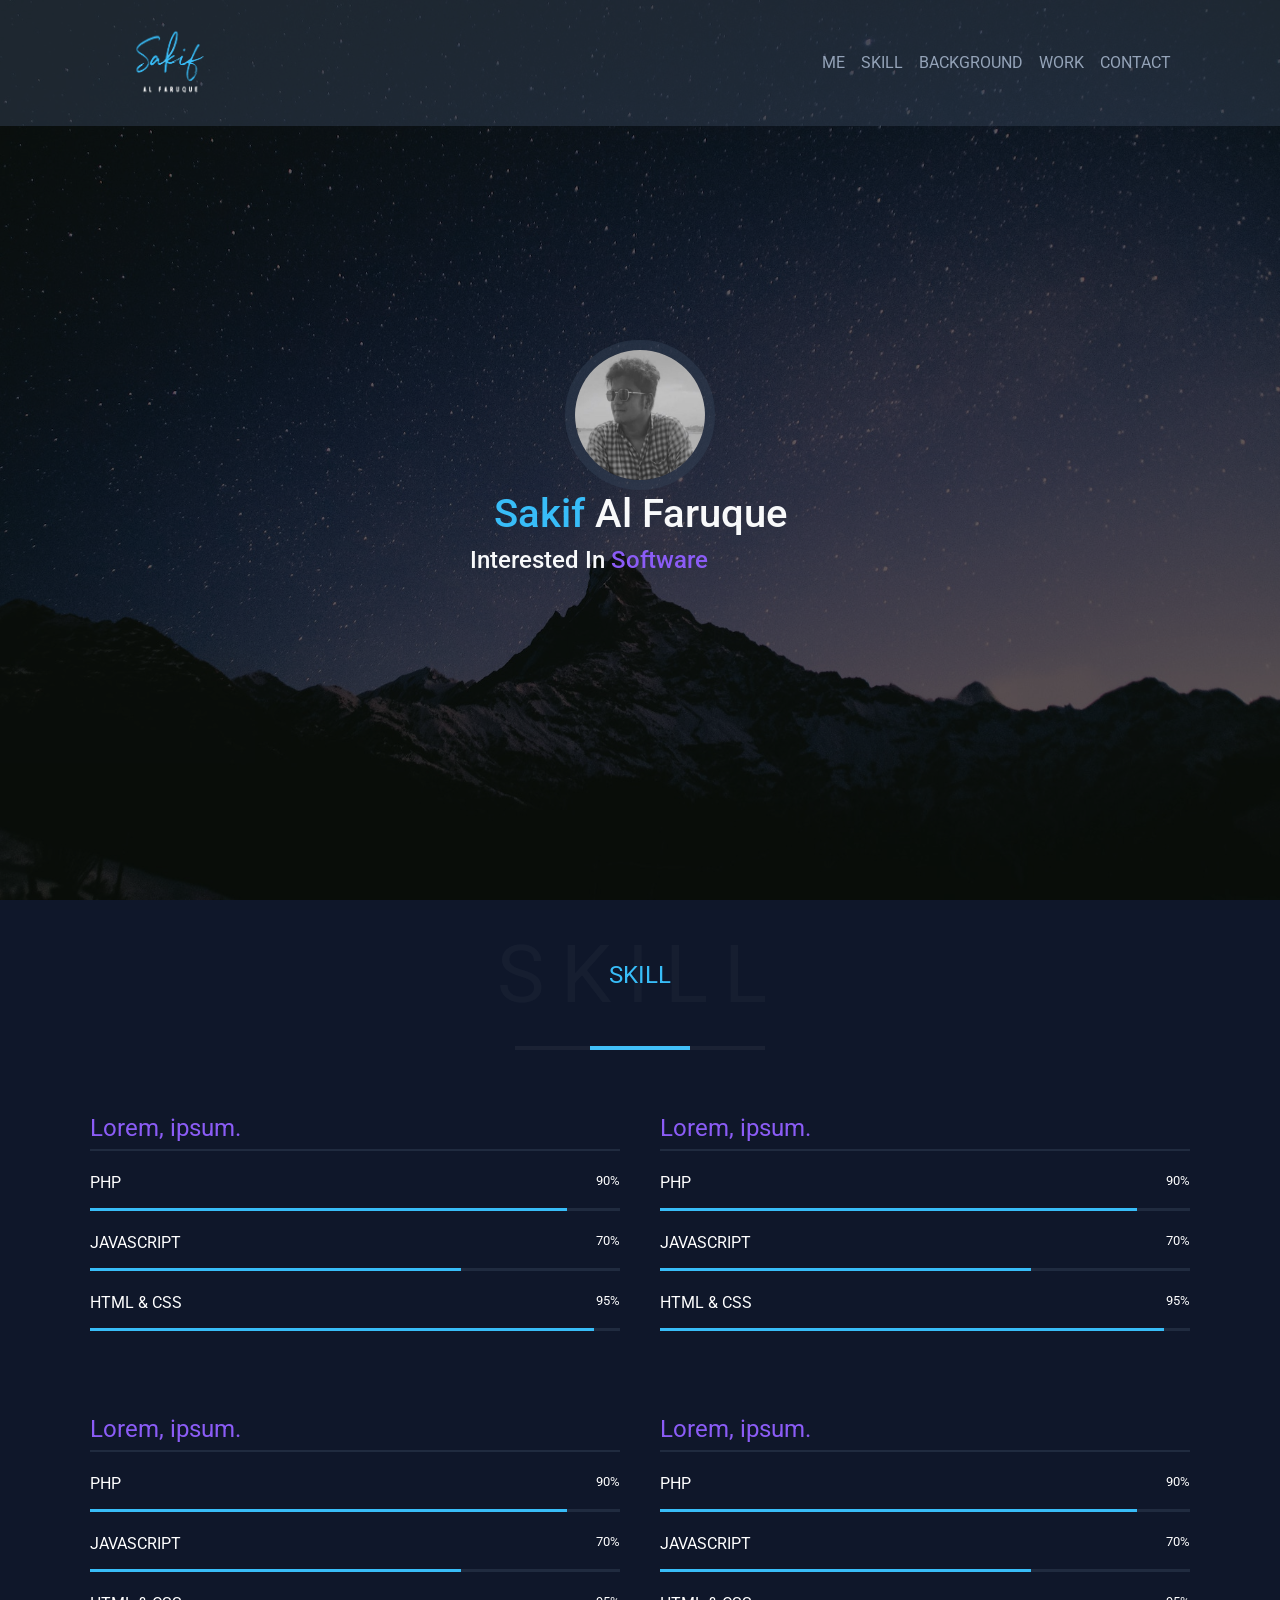
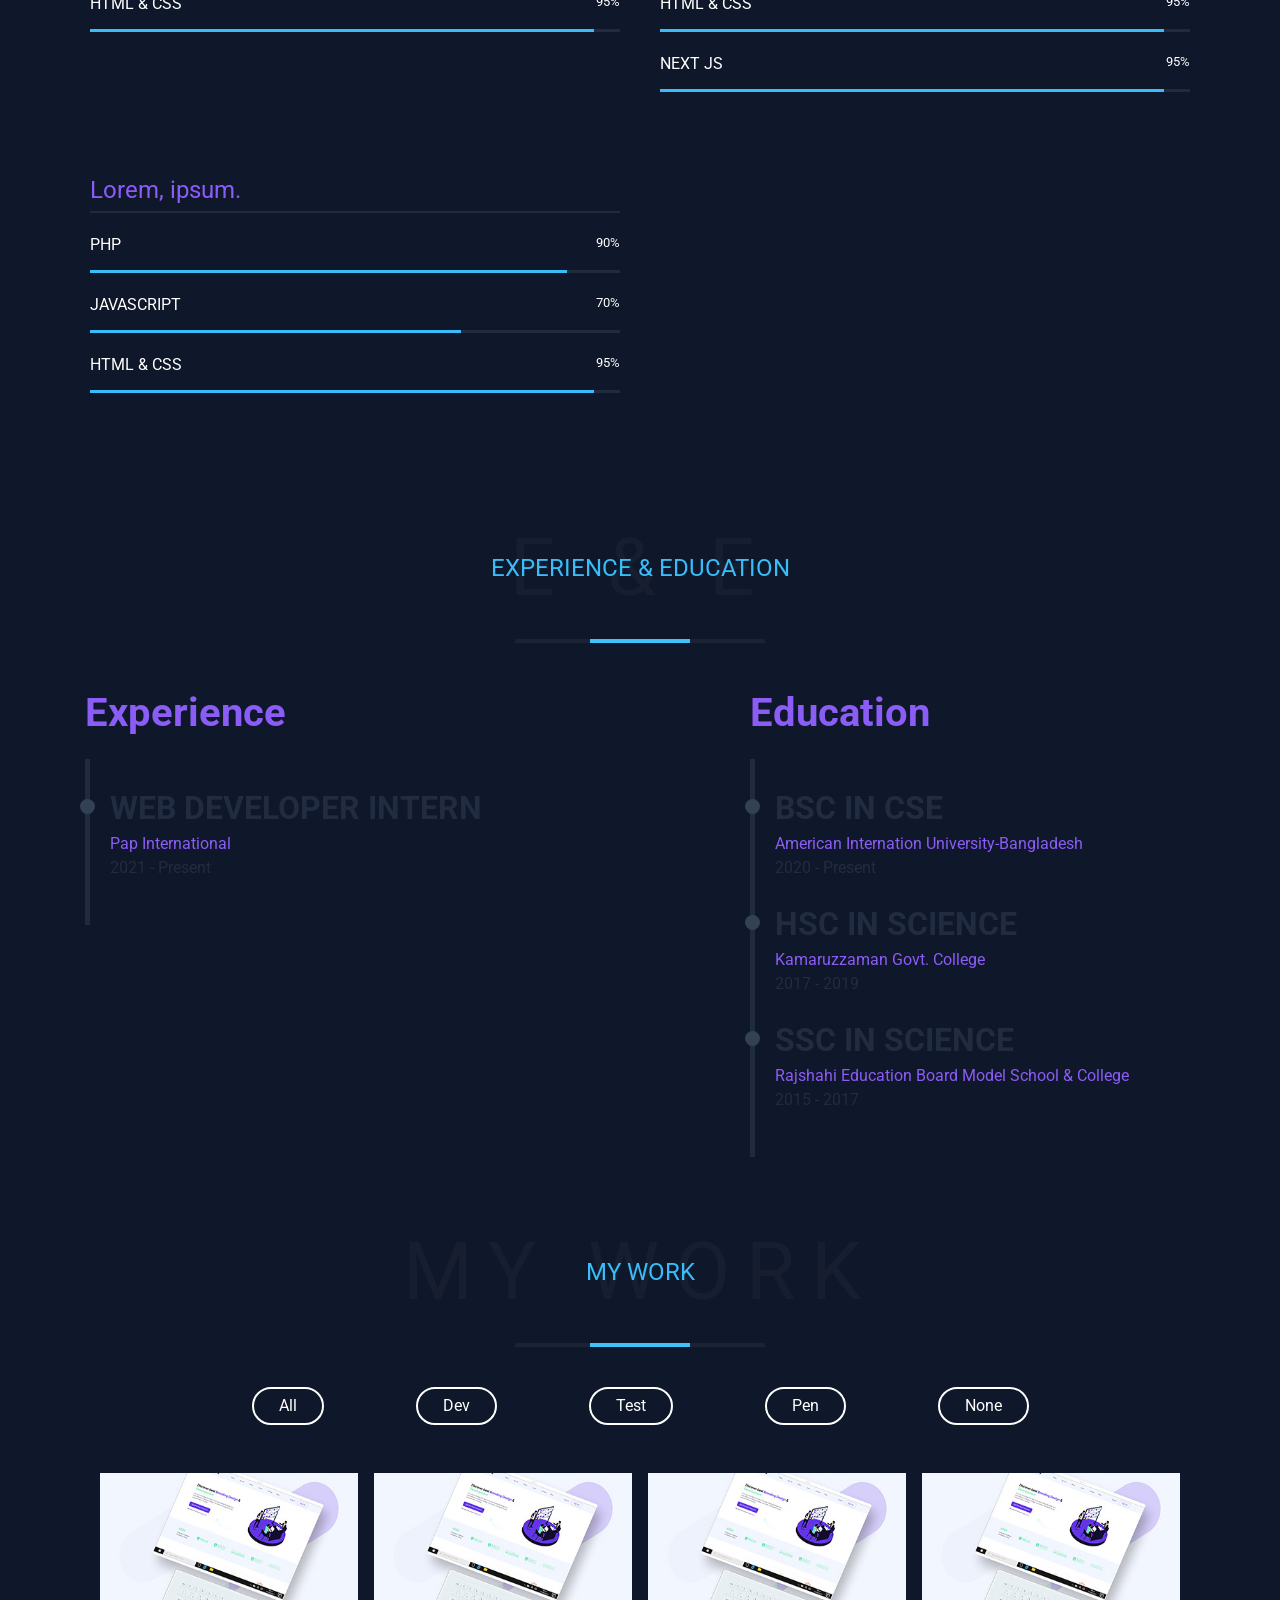
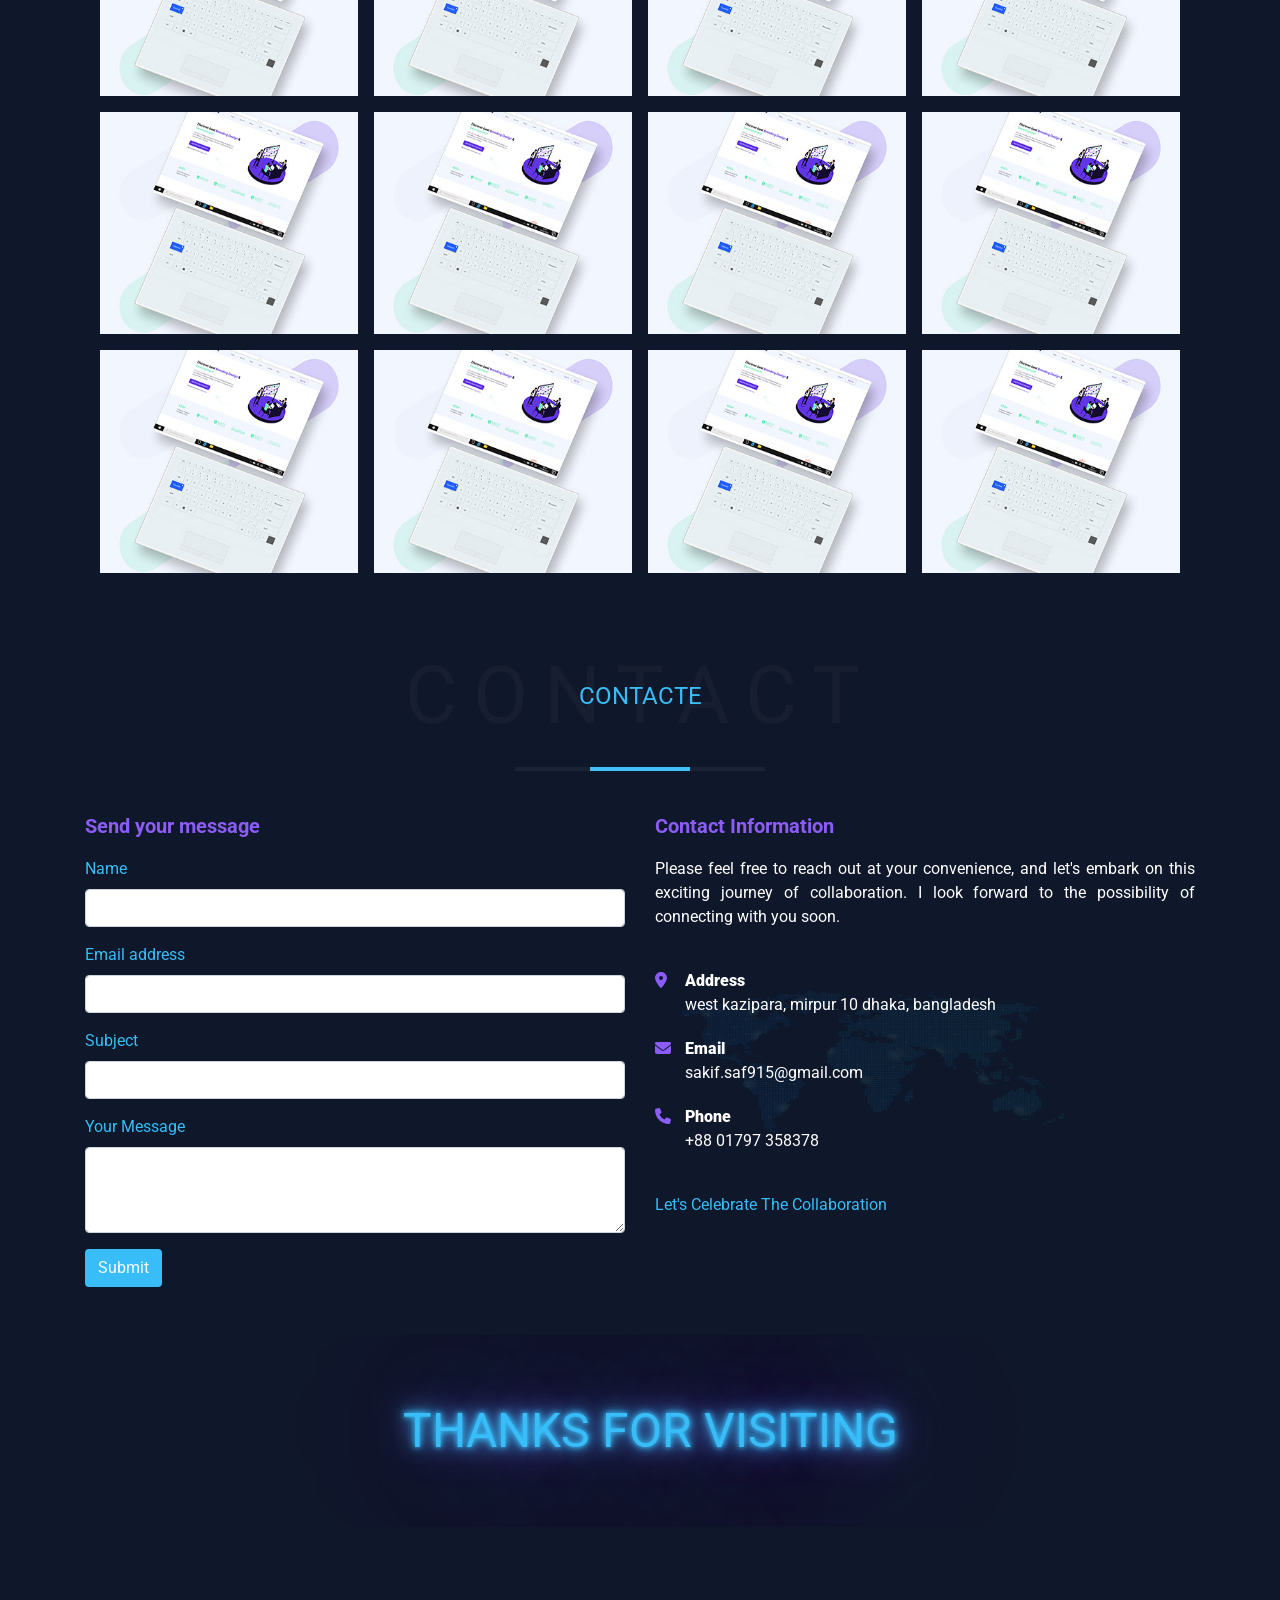
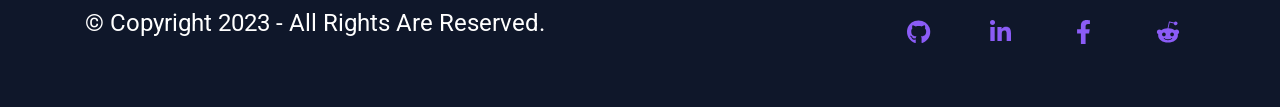
==== commit 3c249f50: "Update index.html" ====
--- a/index.html
+++ b/index.html
@@ -320,7 +320,7 @@
     <section class="contact" id="contact-section">
       <div class="section-header">
         <div class="section-header-inner-text">contact</div>
-        <div class="section-header-display-text">contact</div>
+        <div class="section-header-display-text">contacte</div>
         <span class="bottom-bar"></span>
         <span class="bottom-bar-outer"></span>
       </div>
@@ -409,4 +409,4 @@
     <script src="js/bootstrap.bundle.min.js"></script>
     <script src="js/custom.js"></script>
 </body>
-</html>+</html>
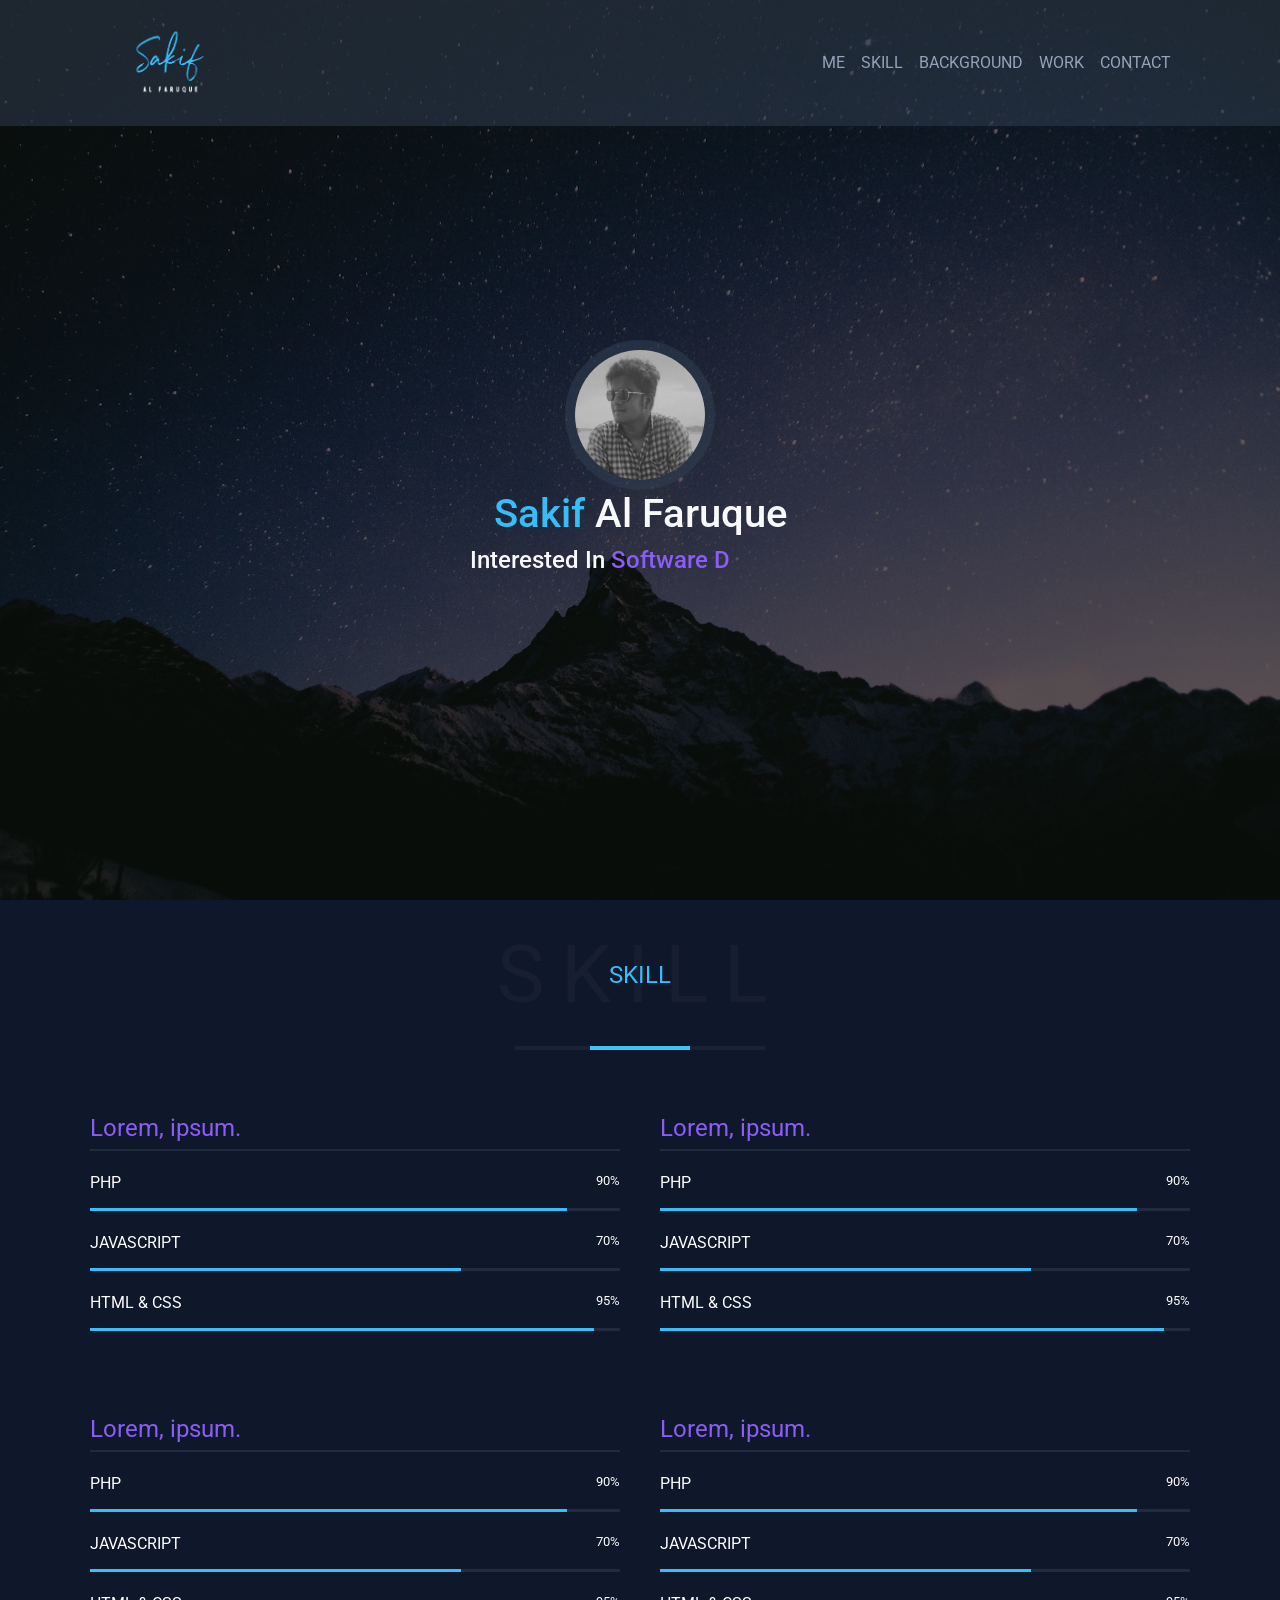
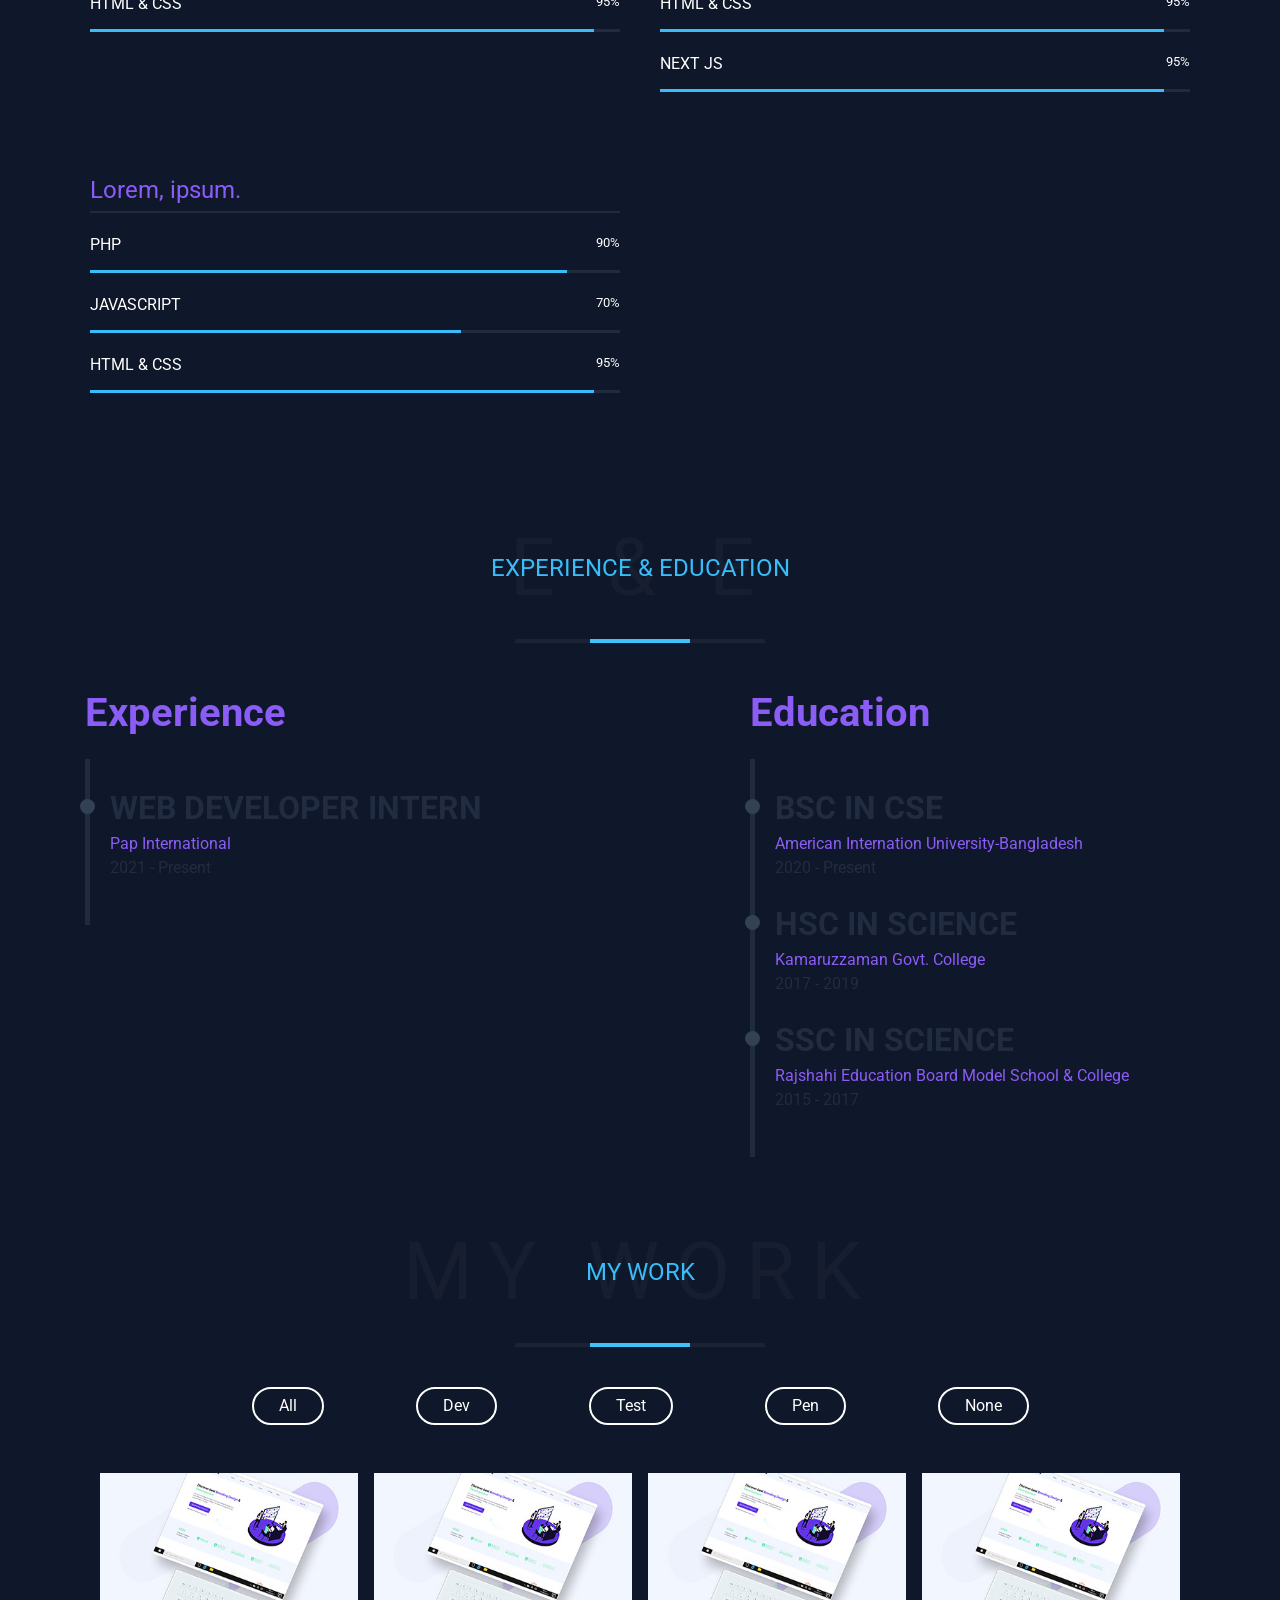
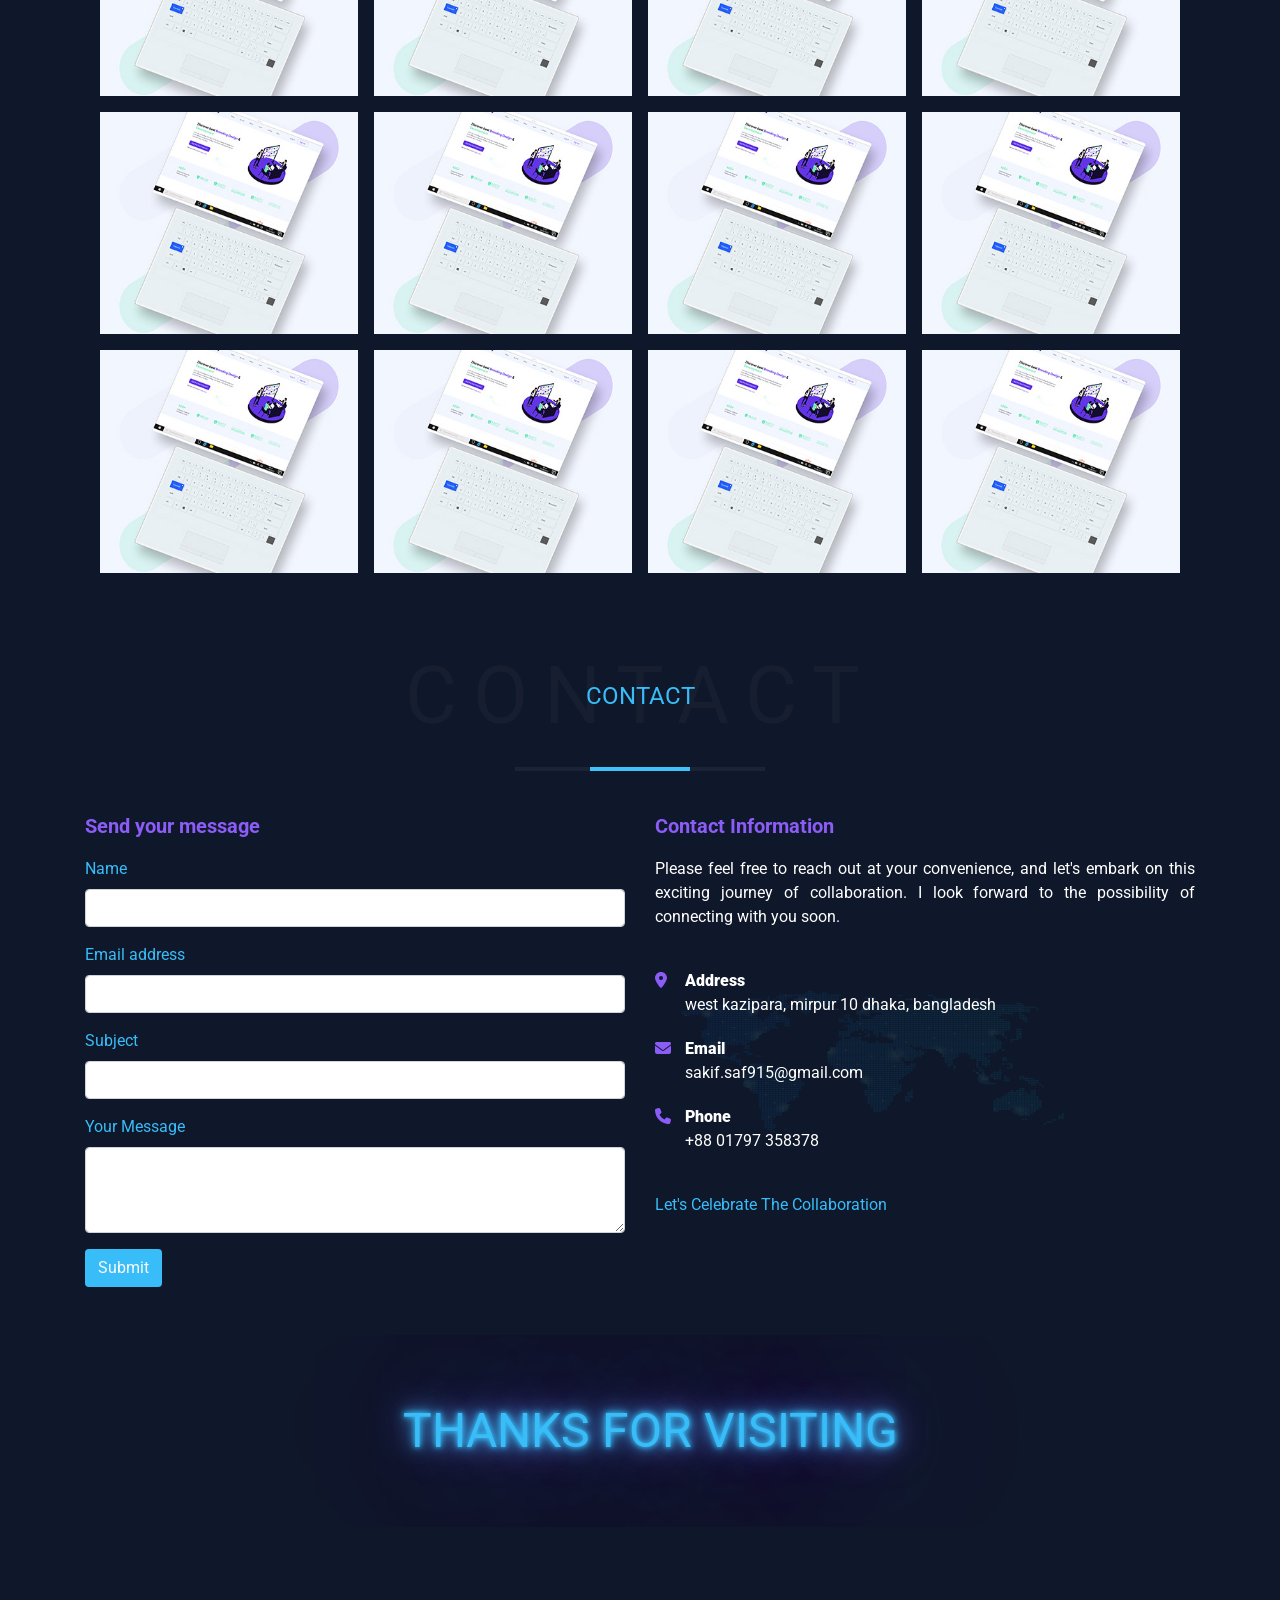
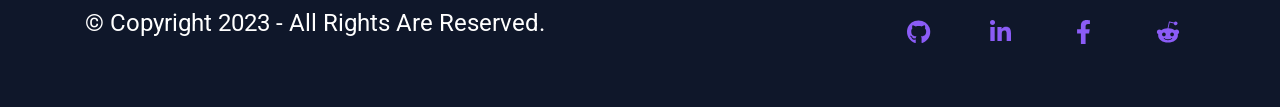
==== commit a1293d6e: "Update index.html" ====
--- a/index.html
+++ b/index.html
@@ -320,7 +320,7 @@
     <section class="contact" id="contact-section">
       <div class="section-header">
         <div class="section-header-inner-text">contact</div>
-        <div class="section-header-display-text">contacte</div>
+        <div class="section-header-display-text">contact</div>
         <span class="bottom-bar"></span>
         <span class="bottom-bar-outer"></span>
       </div>
